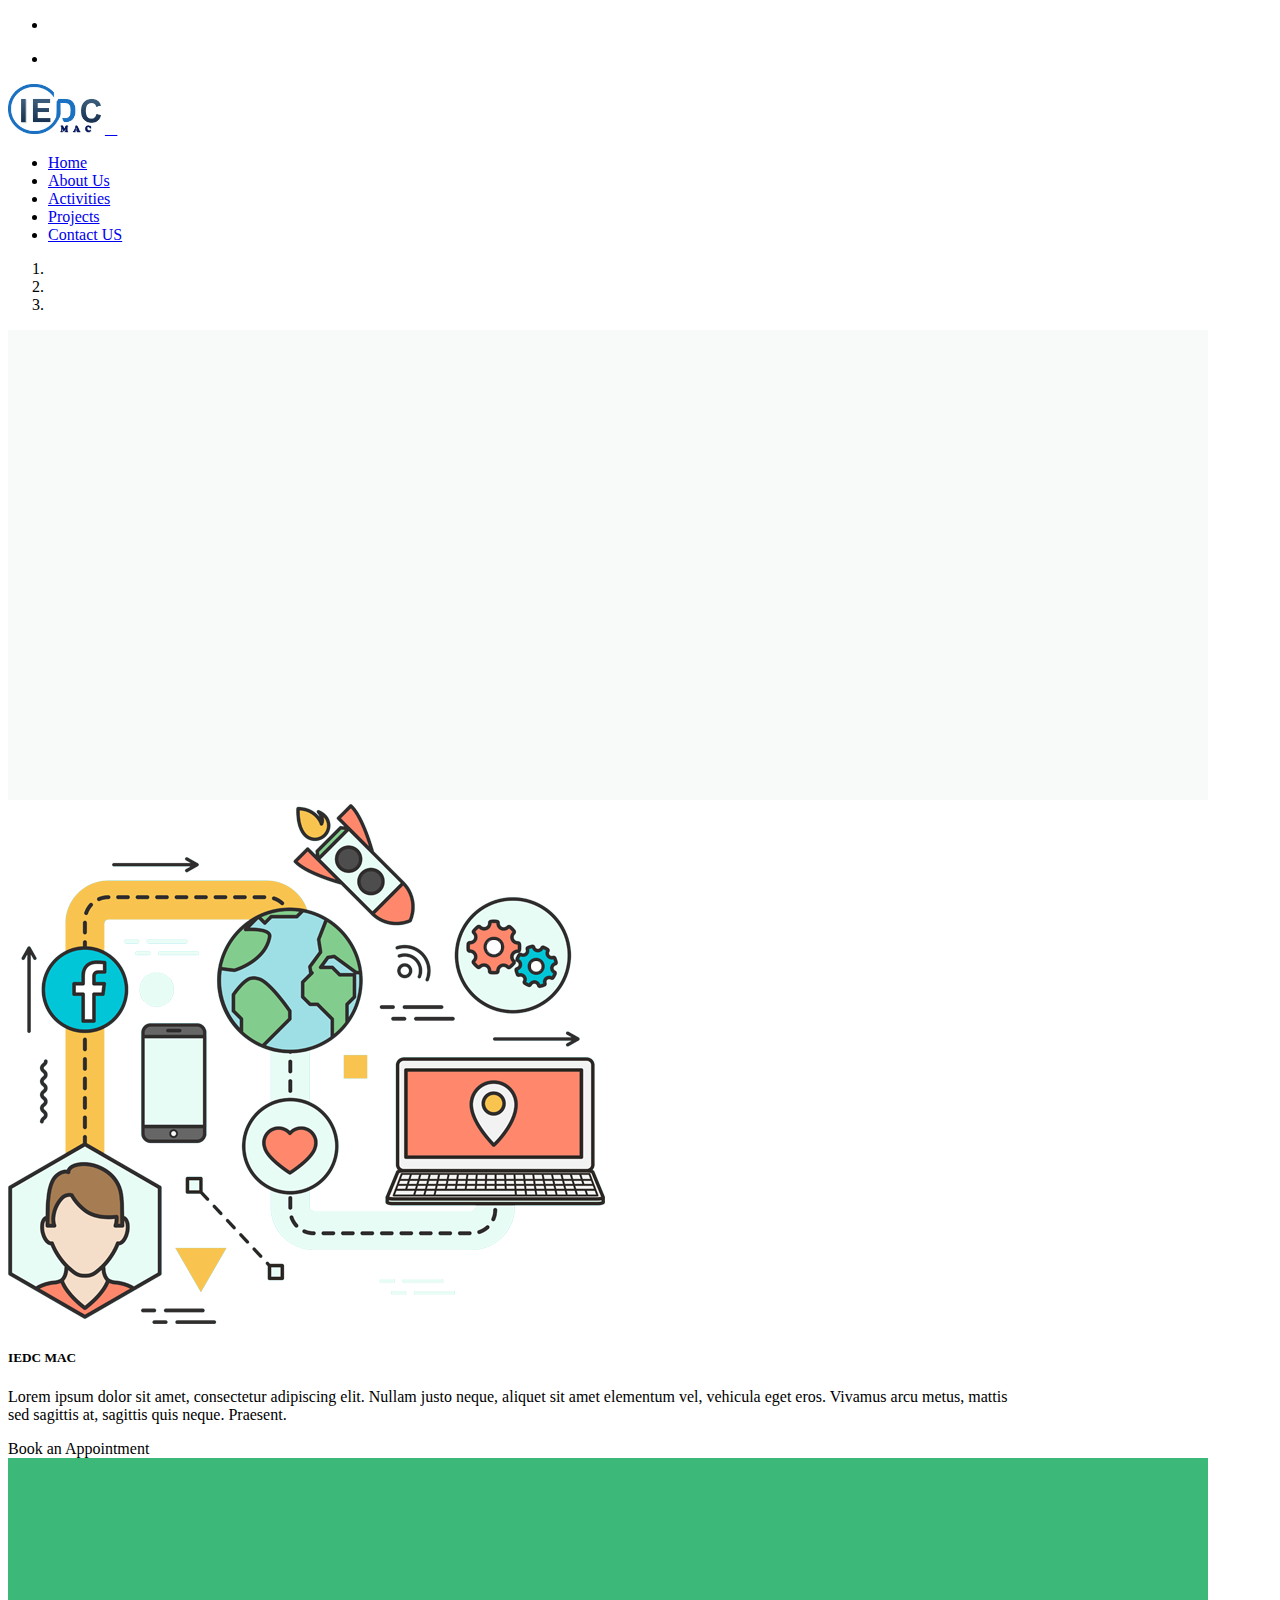
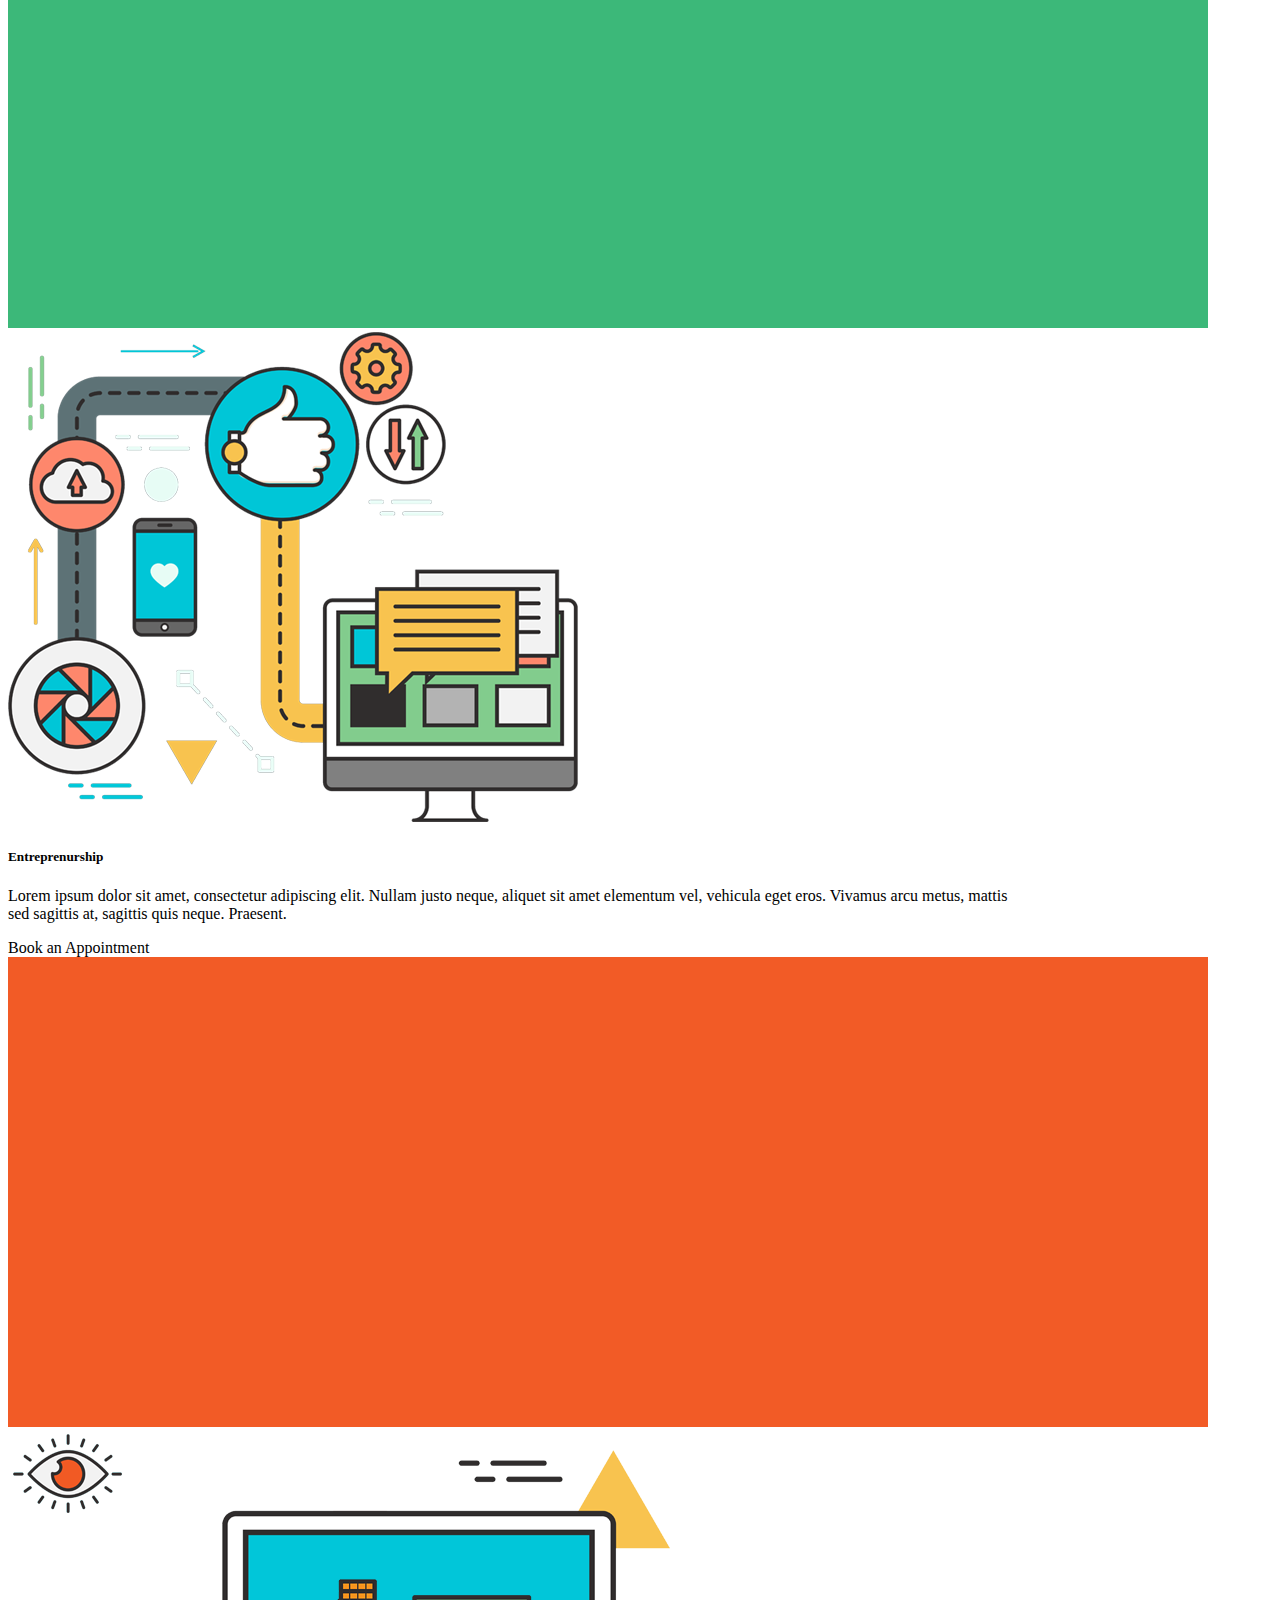
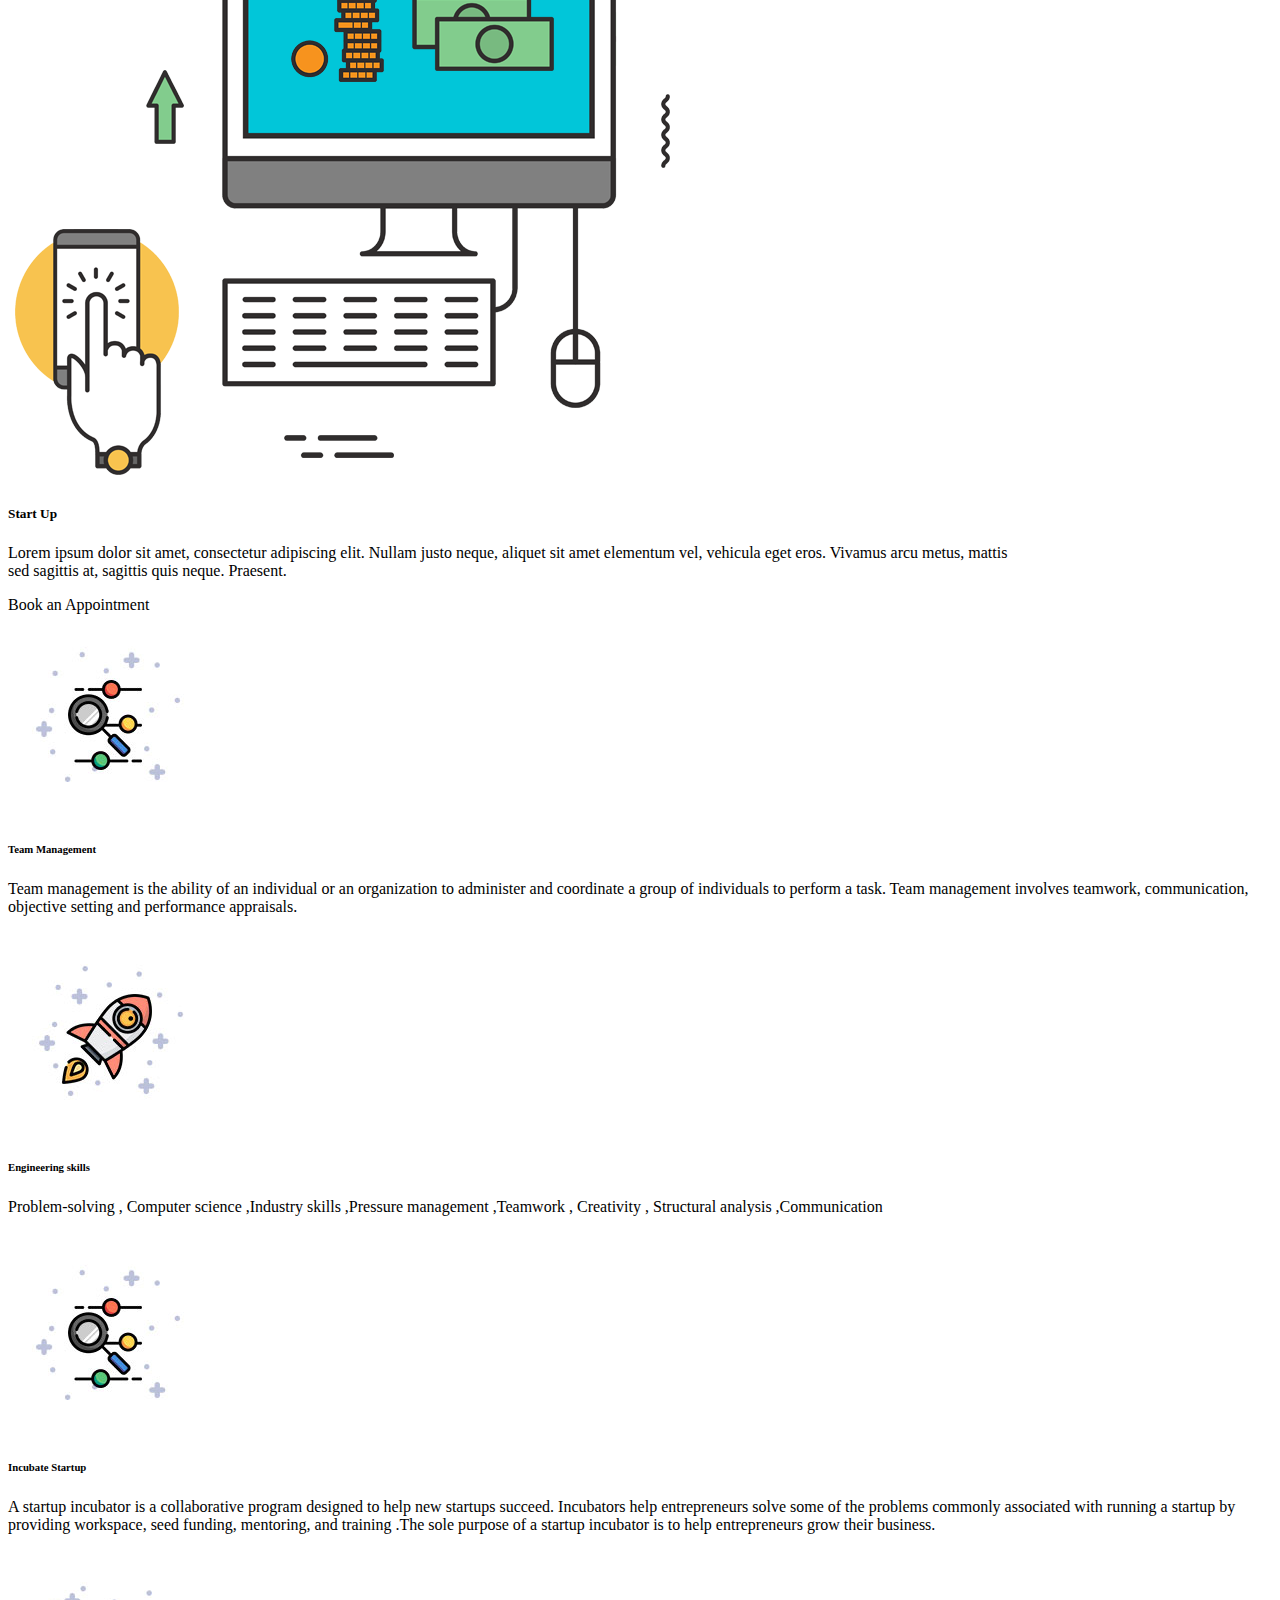
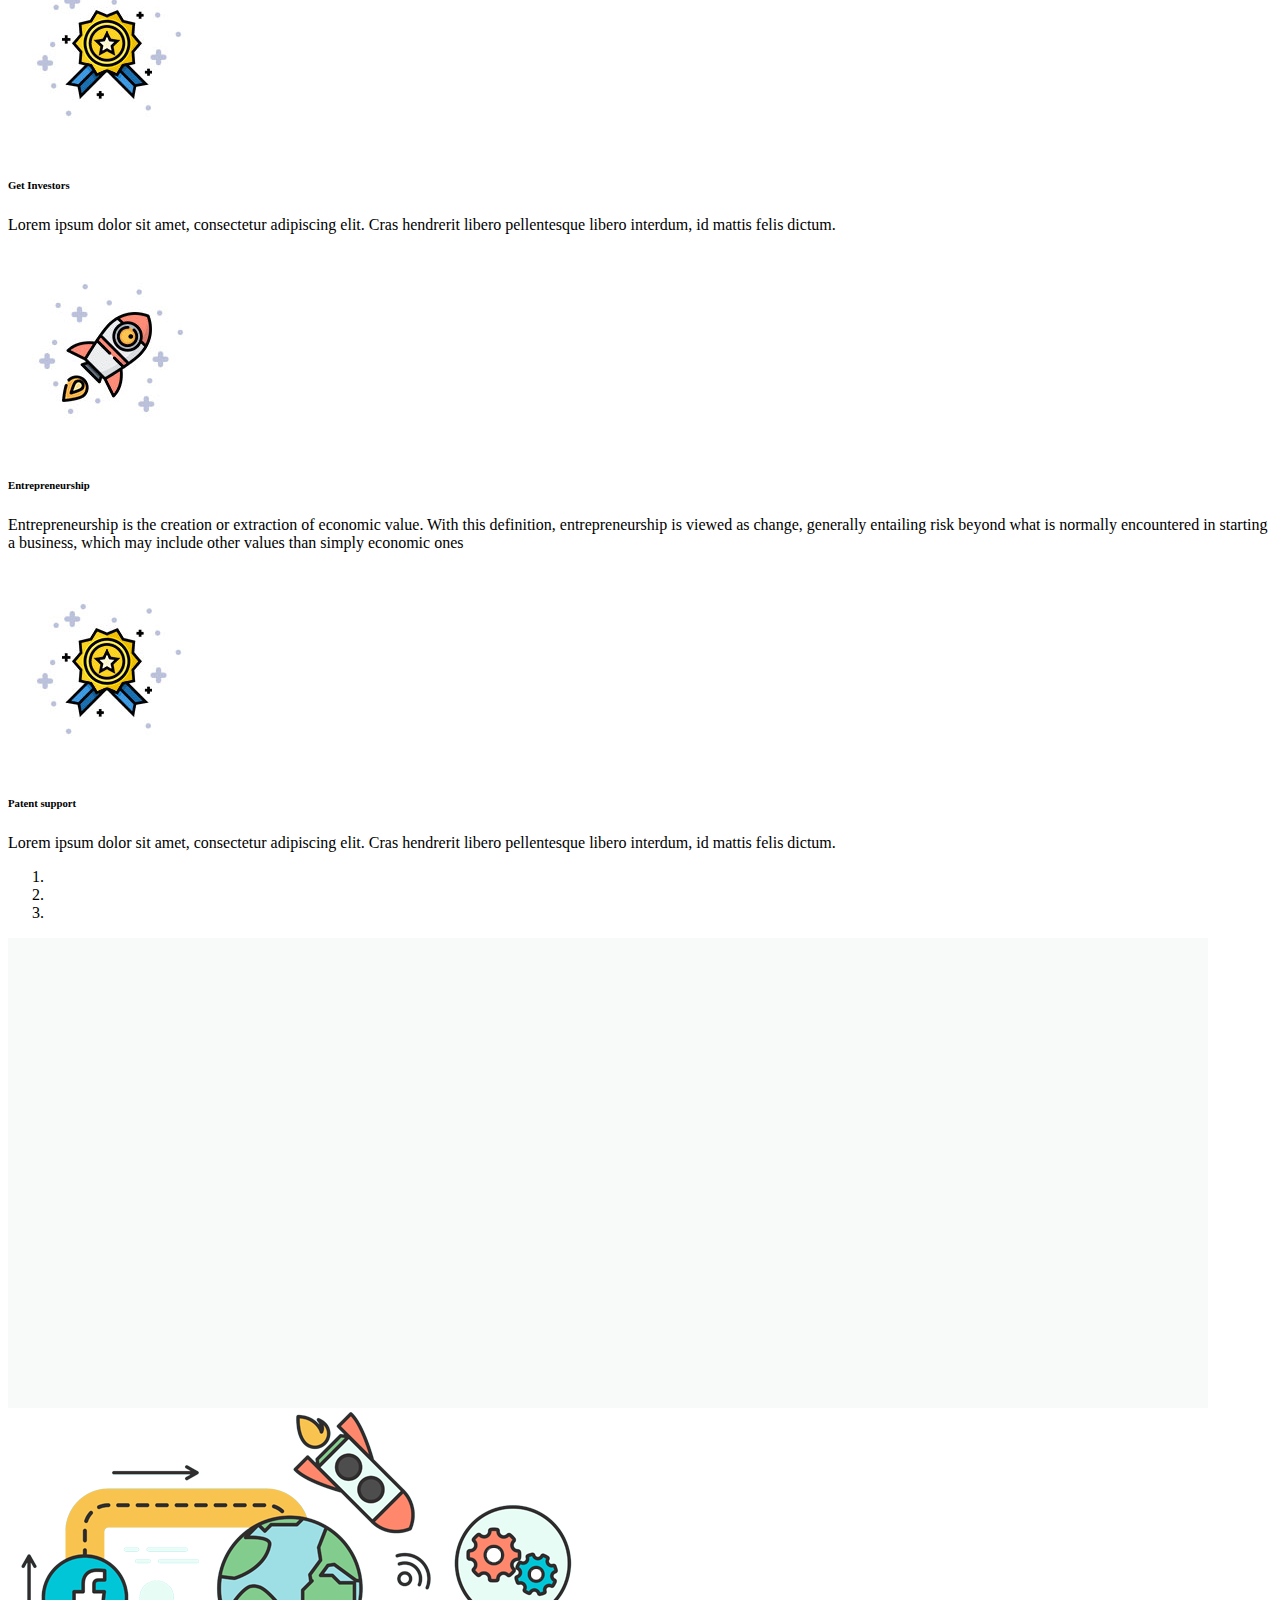
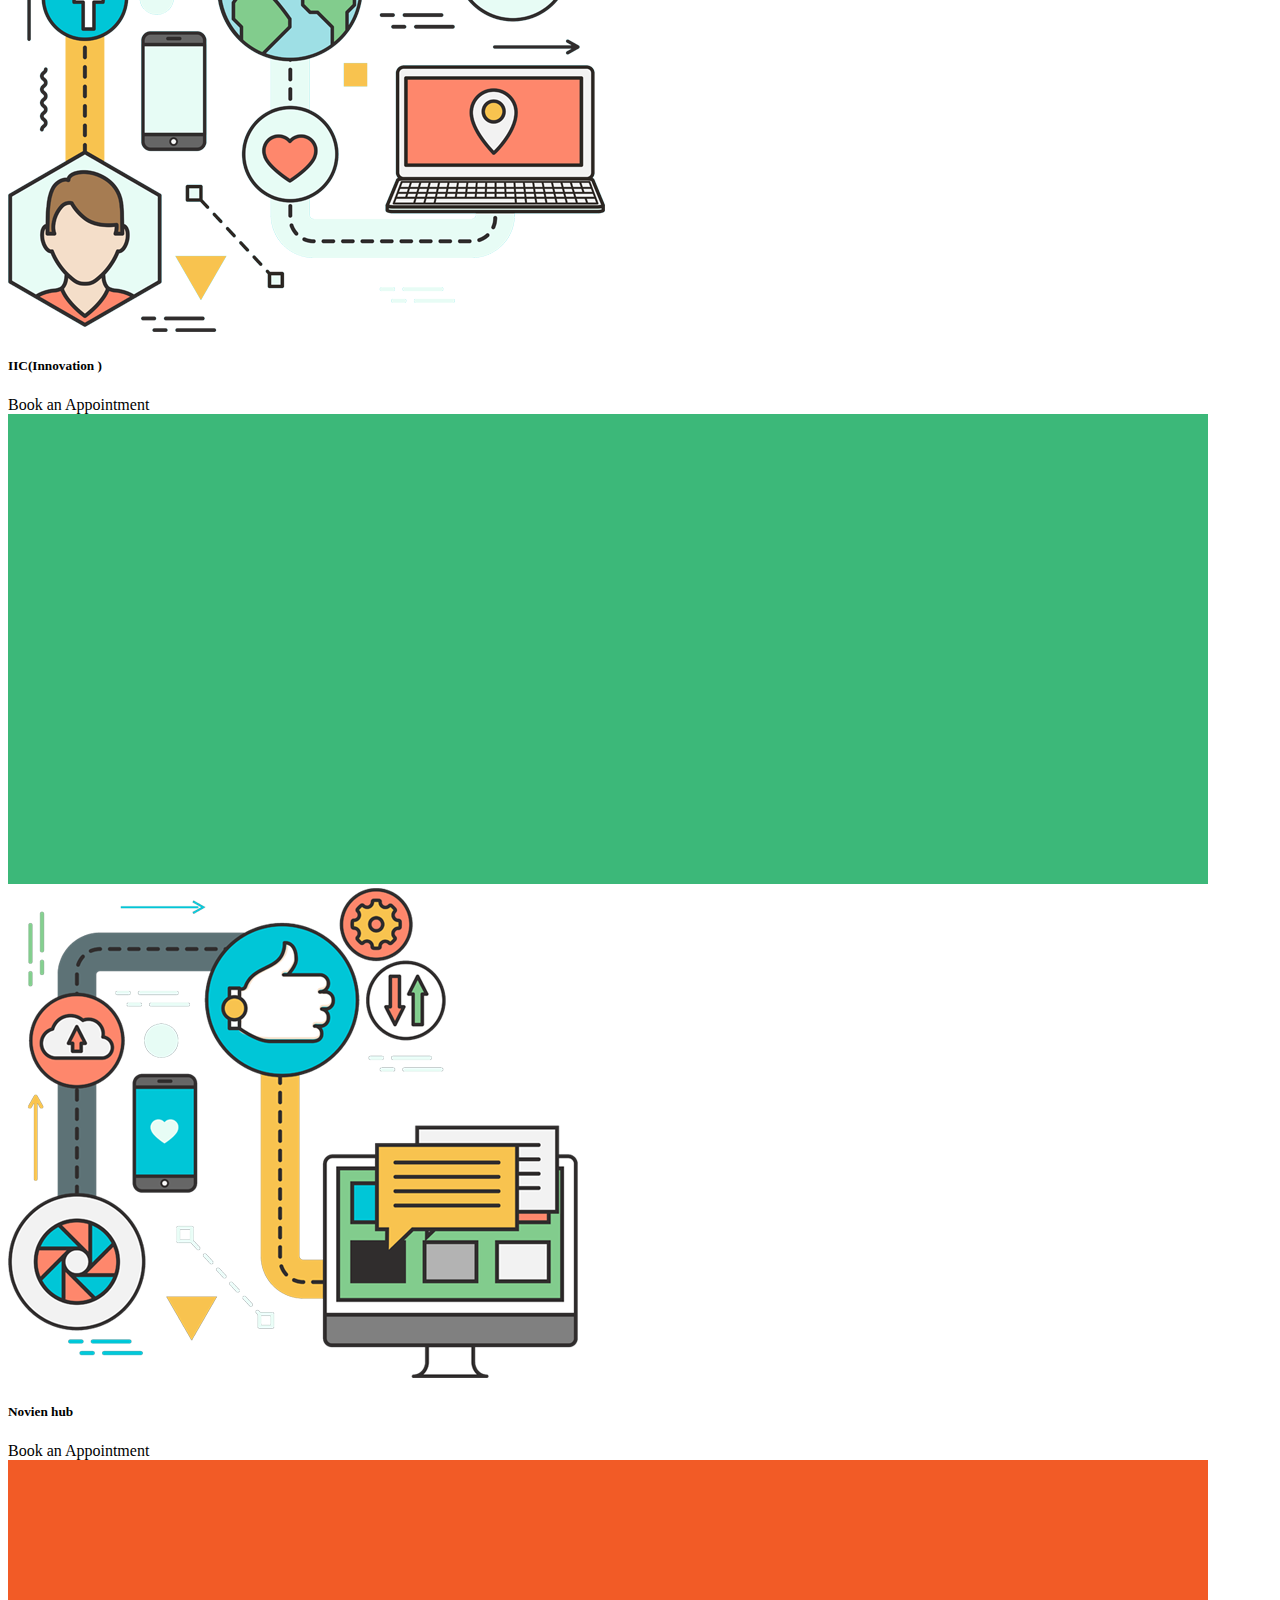
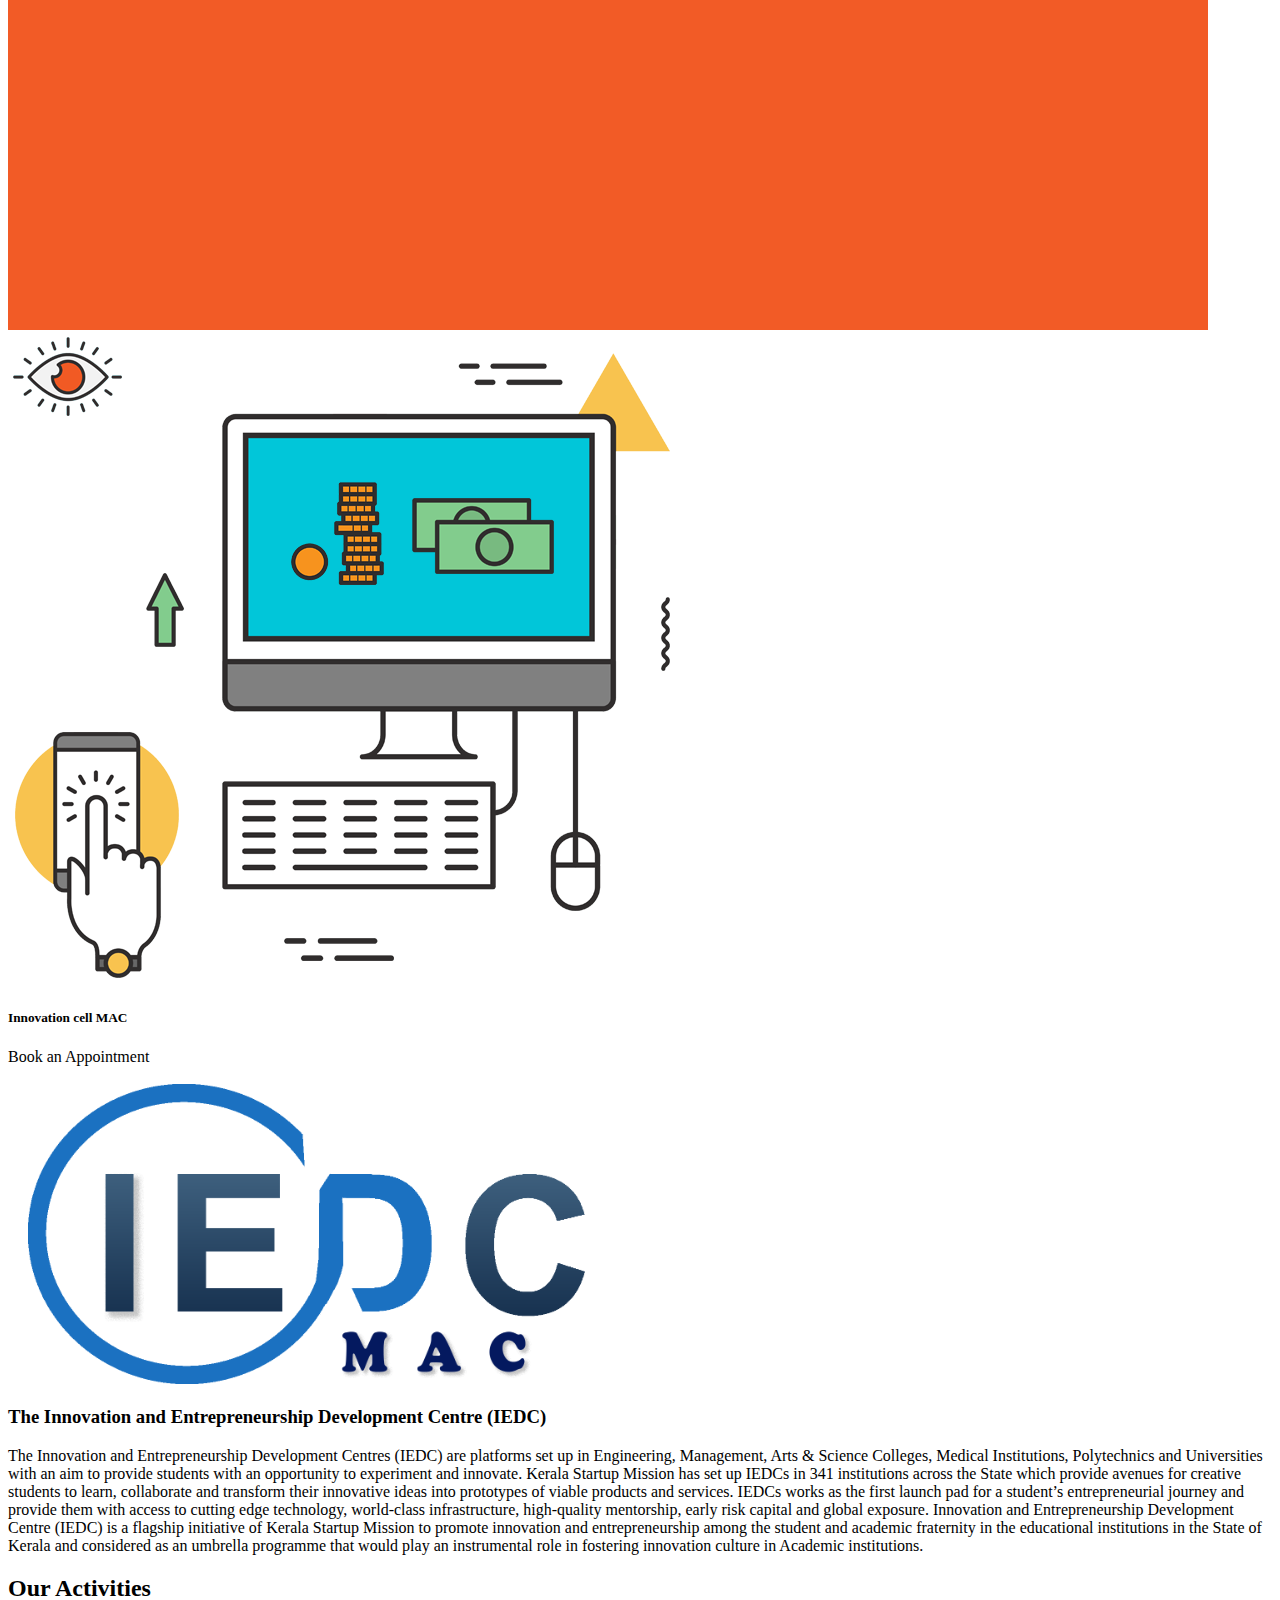
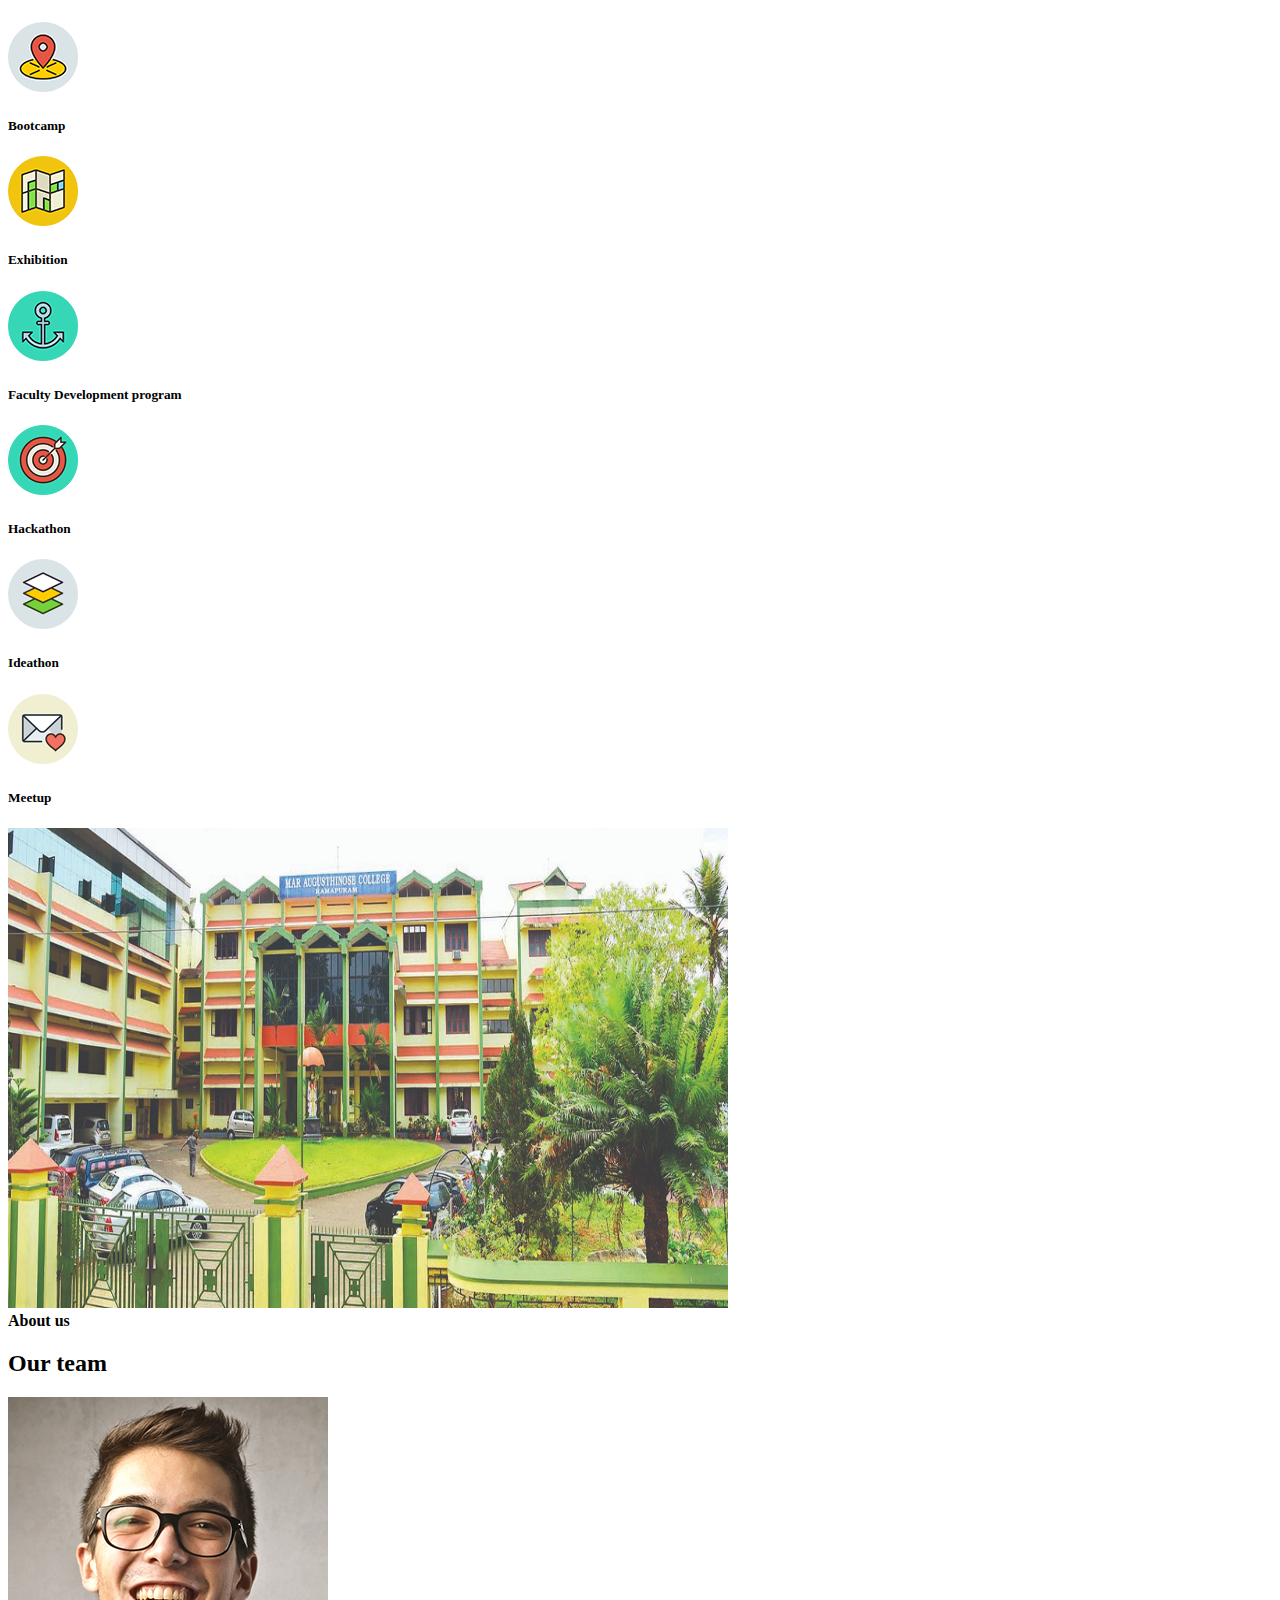
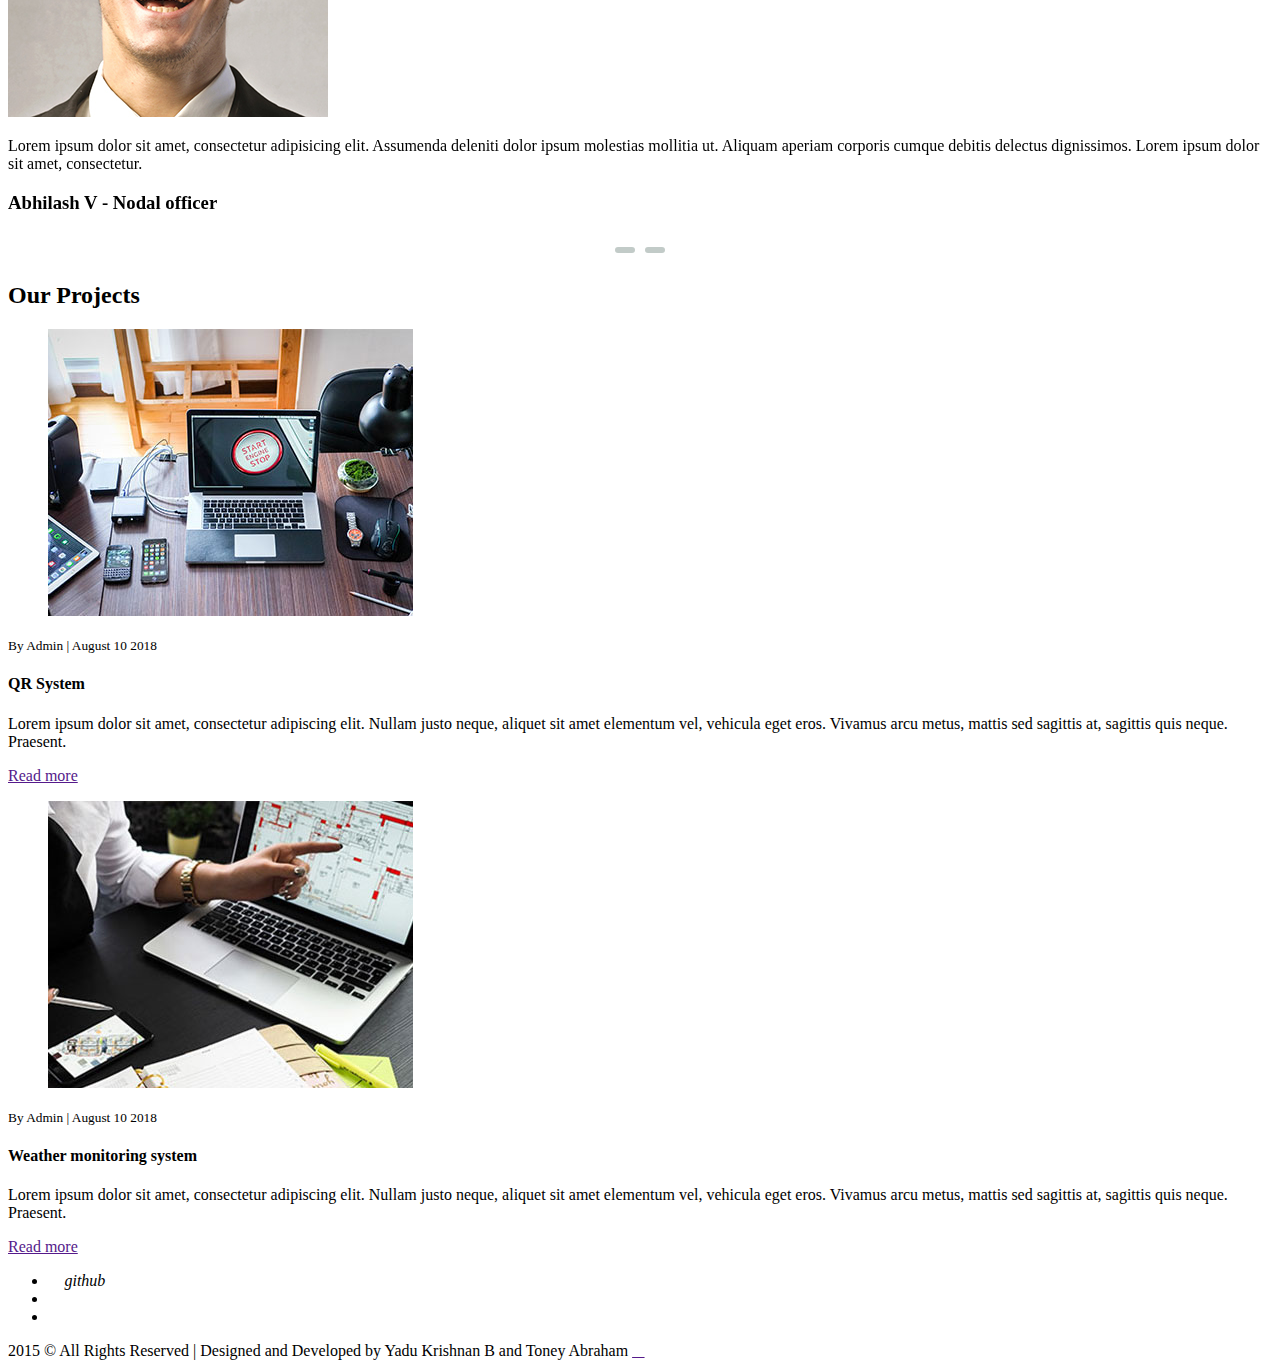
==== index.html @ 118f14f6 "Add files via upload" ====
<!doctype html>
<html lang="en">

<head>
    <meta charset="utf-8">
    <meta name="viewport" content="width=device-width, initial-scale=1, shrink-to-fit=no">
    <title>Home</title>

    <link rel="shortcut icon" href="assets/images/fav.jpg">
    <link rel="stylesheet" href="assets/css/bootstrap.min.css">
    <link rel="stylesheet" href="assets/css/fontawsom-all.min.css">
    <link rel="stylesheet" href="assets/plugins/testimonial/css/owl.carousel.min.css">
    <link rel="stylesheet" href="assets/plugins/testimonial/css/owl.theme.min.css">
    <link rel="stylesheet" href="assets/css/animate.css">
    <link rel="stylesheet" type="text/css" href="assets/css/style.css" />
    <link rel="stylesheet" href="https://cdnjs.cloudflare.com/ajax/libs/font-awesome/4.7.0/css/font-awesome.min.css"> 
</head>

<body>
    <!--################### Header Starts Here #########################--->
    <header>
        <div class="header-top container-fluid">
            <div class="container">
                <div class="row">
                    <div class="col-lg-6  d-none d-lg-block contact-det">
                        <ul>
                            <li><i class="far fa-envelope"></i><a href="mailto:iedc@mac.edu.in" style="color: white;" >iedc@mac.edu.in</a></li>
                        </ul>
                    </div>
                    <div class="col-lg-6 col-md-12 social-link">
                        <ul>
                            <li><i class="fas fa-map-marker-alt"></i><a href="https://goo.gl/maps/jiGkBuytFwpBjBos9" target="_blank " style="color: white;" > Ramapuram, Pala, Kottayam, Kerala </a></li>
                        </ul>
                    </div>
                </div>
            </div>
        </div>
        <div id="menu-jk" class="header-nav container-fluid">
            <div class="container">
               <div class="row">
                     <div class="col-md-4 logo">
                           <img src="assets/images/logo1.png" alt="IEDC MAC" height="50px">
                           <a data-toggle="collapse" data-target="#nav-head" href="#nav-head" ><i class="fas d-block d-md-none small-menu fa-bars"></i></a>
                    </div>
                    <div id="nav-head" class="col-md-8 d-none d-md-block nave">
                        <ul>
                            <li><a href="index.html">Home</a></li>
                            <li><a href="about_us.html">About Us</a></li>
                            <li><a href="activities.html">Activities</a></li>
                            <li><a href="Projects.html">Projects</a></li>
                            <li><a href="contact_us.html">Contact US</a></li>

                        </ul>
                    </div>
               </div>
              
            </div>
        </div>
    </header>
    
    <!--################### Slider Starts Here #########################--->
    
    <div class="slider-detail">

        <div id="carouselExampleIndicators" class="carousel slide" data-ride="carousel">
            <ol class="carousel-indicators">
                <li data-target="#carouselExampleIndicators" data-slide-to="0" class="active"></li>
                <li data-target="#carouselExampleIndicators" data-slide-to="1"></li>
                <li data-target="#carouselExampleIndicators" data-slide-to="2"></li>
            </ol>
            <div class="carousel-inner">
                <div class="carousel-item ">
                      <img class="d-block  w-100" src="assets/images/slider/slider_3.jpg" alt="First slide">
                    <div class="carousel-caption vdg-cur row">
                       <div class="col-md-5 image">
                           <img class="img animated bounceInLeft" src="assets/images/slider/slider2.png" alt="">
                       </div>
                       <div class="col-md-7  contblack">
                           <h5 class="animated bounceInDown">IEDC MAC</h5>
                            <p class="animated bounceInRight">Lorem ipsum dolor sit amet, consectetur adipiscing elit. Nullam justo neque,  
                            aliquet sit amet elementum vel, vehicula eget eros. Vivamus arcu metus, mattis <br>
                             sed sagittis at, sagittis quis neque. Praesent.</p>

                             <div class="row vbh">

                                 <div class="btn btn-info animated bounceInUp"> Book an Appointment </div>
                             </div>
                       </div>
                        
                    </div>
                </div>
                
                <div class="carousel-item active">
                       <img class="d-block w-100" src="assets/images/slider/slider_1.jpg" alt="First slide">
                     <div class="carousel-caption vdg-cur row">
                       <div class="col-md-5">
                            <img class="img animated bounceInLeft" src="assets/images/slider/slider3.png" alt="">
                       </div>
                       <div class="col-md-7 whiteback contblack">
                           <h5 class="animated bounceInDown">Entreprenurship</h5>
                            <p class="animated bounceInRight">Lorem ipsum dolor sit amet, consectetur adipiscing elit. Nullam justo neque, 
                            aliquet sit amet elementum vel, vehicula eget eros. Vivamus arcu metus, mattis <br>
                             sed sagittis at, sagittis quis neque. Praesent.</p>

                             <div class="row vbh">

                                 <div class="btn btn-default animated bounceInUp"> Book an Appointment </div>
                             </div>
                       </div>
                        
                    </div>
                </div>
                
                 <div class="carousel-item ">
                       <img class="d-block w-100" src="assets/images/slider/slider_4.jpg" alt="First slide">
                     <div class="carousel-caption vdg-cur row">
                       <div class="col-md-5">
                            <img class="img animated bounceInLeft" src="assets/images/slider/slider5.png" alt="">
                       </div>
                       <div class="col-md-7 whiteback contblack">
                           <h5 class="animated bounceInDown">Start Up</h5>
                            <p class="animated bounceInRight">Lorem ipsum dolor sit amet, consectetur adipiscing elit. Nullam justo neque,  
                            aliquet sit amet elementum vel, vehicula eget eros. Vivamus arcu metus, mattis <br>
                             sed sagittis at, sagittis quis neque. Praesent.</p>

                             <div class="row vbh">

                                 <div class="btn btn-default animated bounceInUp"> Book an Appointment </div>
                             </div>
                       </div>
                        
                    </div>
                </div>
                
            </div>
            <a class="carousel-control-prev" href="#carouselExampleIndicators" role="button" data-slide="prev">
                <span class="carousel-control-prev-icon" aria-hidden="true"></span>
                <span class="sr-only">Previous</span>
            </a>
            <a class="carousel-control-next" href="#carouselExampleIndicators" role="button" data-slide="next">
                <span class="carousel-control-next-icon" aria-hidden="true"></span>
                <span class="sr-only">Next</span>
            </a>
        </div>


    </div>
    

    
    
    <!--################### Key Features Starts Here ###################--->
    
    <div class="key-features container-fluid">
        <div class="container">
            <div class="row">
                <div class="col-md-3">
                    <div class="key-cover">
                        <img src="assets/images/key/k3.jpg" alt="">
                        <h6>Team Management</h6>
                        <p>Team management is the ability of an individual or an organization to administer and coordinate a group of individuals to perform a task. 
						Team management involves teamwork, communication, objective setting and performance appraisals. </p>
                    </div>
                </div>
                <div class="col-md-3">
                    <div class="key-cover">
                        <img src="assets/images/key/k4.jpg" alt="">
                        <h6>Engineering skills</h6>
                        <p>Problem-solving , Computer science ,Industry skills ,Pressure management ,Teamwork , Creativity , Structural analysis ,Communication</p>
                    </div>
                </div>
                <div class="col-md-3">
                    <div class="key-cover">
                        <img src="assets/images/key/k3.jpg" alt="">
                        <h6>Incubate Startup</h6>
                        <p>A startup incubator is a collaborative program designed to help new startups succeed. 
						Incubators help entrepreneurs solve some of the problems commonly associated with running a startup by providing workspace,
						seed funding, mentoring, and training .The sole purpose of a startup incubator is to help entrepreneurs grow their business. </p>
                    </div>
                </div>
                <div class="col-md-3">
                    <div class="key-cover">
                        <img src="assets/images/key/k1.jpg" alt="">
                        <h6>Get Investors</h6>
                        <p>Lorem ipsum dolor sit amet, consectetur adipiscing elit. Cras hendrerit libero pellentesque libero interdum, id mattis felis dictum. </p>
                    </div>
                </div>
                <div class="col-md-3">
                    <div class="key-cover">
                        <img src="assets/images/key/k4.jpg" alt="">
                        <h6>Entrepreneurship</h6>
                        <p>Entrepreneurship is the creation or extraction of economic value. 
						With this definition, entrepreneurship is viewed as change,
						generally entailing risk beyond what is normally encountered in starting a business,
						which may include other values than simply economic ones </p>
                    </div>
                </div>
                <div class="col-md-3">
                    <div class="key-cover">
                        <img src="assets/images/key/k1.jpg" alt="">
                        <h6>Patent support</h6>
                        <p>Lorem ipsum dolor sit amet, consectetur adipiscing elit. Cras hendrerit libero pellentesque libero interdum, id mattis felis dictum. </p>
                    </div>
                </div>
            </div>
        </div>
    </div>


        <!--################### Slider Starts Here #########################--->
        <div class="slider-detail">

            <div id="carouselExampleIndicators" class="carousel slide" data-ride="carousel">
                <ol class="carousel-indicators">
                    <li data-target="#carouselExampleIndicators" data-slide-to="0" class="active"></li>
                    <li data-target="#carouselExampleIndicators" data-slide-to="1"></li>
                    <li data-target="#carouselExampleIndicators" data-slide-to="2"></li>
                </ol>
                <div class="carousel-inner">
                    <div class="carousel-item ">
                          <img class="d-block  w-100" src="assets/images/slider/slider_3.jpg" alt="First slide">
                        <div class="carousel-caption vdg-cur row">
                           <div class="col-md-5 image">
                               <img class="img animated bounceInLeft" src="assets/images/slider/slider2.png" alt="">
                           </div>
                           <div class="col-md-7  contblack">
                               <h5 class="animated bounceInDown">IIC(Innovation )</h5>
                                 <div class="row vbh">
    
                                     <div class="btn btn-info animated bounceInUp"> Book an Appointment </div>
                                 </div>
                           </div>
                            
                        </div>
                    </div>
                    
                    <div class="carousel-item active">
                           <img class="d-block w-100" src="assets/images/slider/slider_1.jpg" alt="First slide">
                         <div class="carousel-caption vdg-cur row">
                           <div class="col-md-5">
                                <img class="img animated bounceInLeft" src="assets/images/slider/slider3.png" alt="">
                           </div>
                           <div class="col-md-7 whiteback contblack">
                               <h5 class="animated bounceInDown">Novien hub</h5>
                                 <div class="row vbh">
								 
    
                                     <div class="btn btn-default animated bounceInUp"> Book an Appointment </div>
                                 </div>
                           </div>
                            
                        </div>
                    </div>
                    
                     <div class="carousel-item ">
                           <img class="d-block w-100" src="assets/images/slider/slider_4.jpg" alt="First slide">
                         <div class="carousel-caption vdg-cur row">
                           <div class="col-md-5">
                                <img class="img animated bounceInLeft" src="assets/images/slider/slider5.png" alt="">
                           </div>
                           <div class="col-md-7 whiteback contblack">
                               <h5 class="animated bounceInDown">Innovation cell MAC</h5>
                                 <div class="row vbh">
    
                                     <div class="btn btn-default animated bounceInUp"> Book an Appointment </div>
                                 </div>
                           </div>
                            
                        </div>
                    </div>
                    
                </div>
                <a class="carousel-control-prev" href="#carouselExampleIndicators" role="button" data-slide="prev">
                    <span class="carousel-control-prev-icon" aria-hidden="true"></span>
                    <span class="sr-only">Previous</span>
                </a>
                <a class="carousel-control-next" href="#carouselExampleIndicators" role="button" data-slide="next">
                    <span class="carousel-control-next-icon" aria-hidden="true"></span>
                    <span class="sr-only">Next</span>
                </a>
            </div>
    
    
        </div>
    
            <!--################### Marketing Statergy Starts Here #############--->
<br>
                <div class="row">
                    <div class="col-md-6">
                        <div class="image">
                            <img src="assets/images/logo1.png" alt="" height="300" style="padding-left: 20px;">
                        </div>
                    </div>
                    <div class="col-md-6">
                        <div class="detail">
                            <h3>The Innovation and Entrepreneurship Development Centre (IEDC)</h3>
                            <p>The Innovation and Entrepreneurship Development Centres (IEDC) are platforms set up in Engineering, Management, Arts & Science Colleges, Medical Institutions, Polytechnics and Universities with an aim to provide students with an opportunity to experiment and innovate. Kerala Startup Mission has set up IEDCs in 341 institutions across the State which provide avenues for creative students to learn, collaborate and transform their innovative ideas into prototypes of viable products and services. IEDCs works as the first launch pad for a student’s entrepreneurial journey and provide them with access to cutting edge technology, world-class infrastructure, high-quality mentorship, early risk capital and global exposure.
                               Innovation and Entrepreneurship Development Centre (IEDC) is a flagship initiative of Kerala Startup Mission to promote innovation and entrepreneurship among the student and academic fraternity in the educational institutions in the State of Kerala and considered as an umbrella programme that would play an instrumental role in fostering innovation culture in Academic institutions.</p>
                            </o1>
                        </div>
                    </div>
                </div>

    
    <!--################### Services Starts Here ####################--->
    <div class="our-services container-fluid">
        <div class="container">
            <div class="row session-title">
                <h2>Our Activities</h2>
            </div>
            <div class="row ser-row">
                <div class="col-md-4 serv-det">
                    <img src="assets/images/services/s1.png" alt="">
                    <h5>Bootcamp</h5>
                </div>
                <div class="col-md-4 serv-det">
                     <img src="assets/images/services/s2.png" alt="">
                    <h5>Exhibition</h5>
                </div>
                <div class="col-md-4 serv-det">
                     <img src="assets/images/services/s3.png" alt="">
                    <h5>Faculty Development program</h5>
                </div>
                <div class="col-md-4 serv-det">
                     <img src="assets/images/services/s4.png" alt="">
                    <h5>Hackathon</h5>
                </div>
                <div class="col-md-4 serv-det">
                     <img src="assets/images/services/s5.png" alt="">
                    <h5>Ideathon</h5>
                </div>
                <div class="col-md-4 serv-det">
                     <img src="assets/images/services/s6.png" alt="">
                    <h5>Meetup</h5>
                </div>
            </div>
        </div>
    </div>
    
    <!--################### About Us Here #######################--->  
     <section id="about_us" class="row no-margin home-about">
            <div class="col-sm-6 no-padding about-img">
                <img src="assets/images/maraug.jpg" alt="About Home">
            </div>
            <div class="col-sm-6 no-padding adout-det">
                <div class="layy">
                    <b>About us</b>
                </div>
            </div>
        </section>  
    
    <!--################### Testimonial Starts Here #######################--->
    
      <section class="testimonial-container">
        <div class="container">
           <div class="inner-title row">
                <h2>Our team</h2>
            </div>
            <div class="row">
                <div class="col-md-offset-2 float-auto col-md-10">
                    <div id="testimonial-slider" class="owl-carousel">
                        <div class="testimonial">
                            <div class="pic">
                                <img src="assets/images/testimonial/member-01.jpg" alt="">
                            </div>
                            <p class="description">
                                Lorem ipsum dolor sit amet, consectetur adipisicing elit. Assumenda deleniti dolor ipsum molestias mollitia ut. Aliquam aperiam corporis cumque debitis delectus dignissimos. Lorem ipsum dolor sit amet, consectetur.
                            </p>
                            <h3 class="title">Abhilash V
                                <span class="post"> -  Nodal officer</span>
                            </h3>
                        </div>

                        <div class="testimonial">
                            <div class="pic">
                                <img src="assets/images/testimonial/member-02.jpg" alt="">
                            </div>
                            <p class="description">
                                Lorem ipsum dolor sit amet, consectetur adipisicing elit. Assumenda deleniti dolor ipsum molestias mollitia ut. Aliquam aperiam corporis cumque debitis delectus dignissimos. Lorem ipsum dolor sit amet, consectetur.
                            </p>
                            <h3 class="title">Lijin Joy
                                <span class="post"> - Assistant officer</span>
                            </h3>
                        </div>
                        <div class="testimonial">
                            <div class="pic">
                                <img src="assets/images/testimonial/member-02.jpg" alt="">
                            </div>
                            <p class="description">
                                Lorem ipsum dolor sit amet, consectetur adipisicing elit. Assumenda deleniti dolor ipsum molestias mollitia ut. Aliquam aperiam corporis cumque debitis delectus dignissimos. Lorem ipsum dolor sit amet, consectetur.
                            </p>
                            <h3 class="title">Christo Joseph
                                <span class="post"> - Chief executive officer</span>
                            </h3>
                        </div>
                        <div class="testimonial">
                            <div class="pic">
                                <img src="assets/images/testimonial/member-02.jpg" alt="">
                            </div>
                            <p class="description">
                                Lorem ipsum dolor sit amet, consectetur adipisicing elit. Assumenda deleniti dolor ipsum molestias mollitia ut. Aliquam aperiam corporis cumque debitis delectus dignissimos. Lorem ipsum dolor sit amet, consectetur.
                            </p>
                            <h3 class="title">Toney Abraham
                                <span class="post"> - Chief operating officer</span>
                            </h3>
                        </div>
                        <div class="testimonial">
                            <div class="pic">
                                <img src="assets/images/testimonial/member-02.jpg" alt="">
                            </div>
                            <p class="description">
                                Lorem ipsum dolor sit amet, consectetur adipisicing elit. Assumenda deleniti dolor ipsum molestias mollitia ut. Aliquam aperiam corporis cumque debitis delectus dignissimos. Lorem ipsum dolor sit amet, consectetur.
                            </p>
                            <h3 class="title">Jobin Baby
                                <span class="post"> - Chief financial officer</span>
                            </h3>
                        </div>
                        <div class="testimonial">
                            <div class="pic">
                                <img src="assets/images/testimonial/member-02.jpg" alt="">
                            </div>
                            <p class="description">
                                Lorem ipsum dolor sit amet, consectetur adipisicing elit. Assumenda deleniti dolor ipsum molestias mollitia ut. Aliquam aperiam corporis cumque debitis delectus dignissimos. Lorem ipsum dolor sit amet, consectetur.
                            </p>
                            <h3 class="title">Jisna Johny
                                <span class="post"> - Chief marketing officer</span>
                            </h3>
                        </div>
                        <div class="testimonial">
                            <div class="pic">
                                <img src="assets/images/testimonial/member-02.jpg" alt="">
                            </div>
                            <p class="description">
                                Lorem ipsum dolor sit amet, consectetur adipisicing elit. Assumenda deleniti dolor ipsum molestias mollitia ut. Aliquam aperiam corporis cumque debitis delectus dignissimos. Lorem ipsum dolor sit amet, consectetur.
                            </p>
                            <h3 class="title">Dennis Joy
                                <span class="post"> - Commuity Lead</span>
                            </h3>
                        </div>
                        <div class="testimonial">
                            <div class="pic">
                                <img src="assets/images/testimonial/member-02.jpg" alt="">
                            </div>
                            <p class="description">
                                Lorem ipsum dolor sit amet, consectetur adipisicing elit. Assumenda deleniti dolor ipsum molestias mollitia ut. Aliquam aperiam corporis cumque debitis delectus dignissimos. Lorem ipsum dolor sit amet, consectetur.
                            </p>
                            <h3 class="title">Irin Bino
                                <span class="post"> - Chief technical officer</span>
                            </h3>
                        </div>
                    </div>
                </div>
            </div>
        </div>
    </section>

    
     <!--################### Blog Starts Here #######################--->
     
     <section class="our-blog">
         	<div class="container">
         		<div class="row session-title">
        			<h2> Our Projects </h2>
        		</div>
        		<div class="blog-row row">
        			<div class="col-lg-4 col-md-6">
        				<div class="single-blog">
        					<figure>
        						<img src="assets/images/blog/blog_01.jpg" alt="">
        					</figure>
        					<div class="blog-detail">
        						<small>By Admin | August 10 2018</small>
								<h4>QR System</h4>
								<p> Lorem ipsum dolor sit amet, consectetur adipiscing elit. Nullam justo neque, aliquet sit amet elementum vel, vehicula eget eros. Vivamus arcu metus, mattis sed sagittis at, sagittis quis neque. Praesent.</p>
								<div class="link">
									<a href="">Read more </a><i class="fas fa-long-arrow-alt-right"></i>
								</div>
        					</div>
        					
        					
        				</div>
        			</div>
        			<div class="col-lg-4 col-md-6">
        				<div class="single-blog">
        					<figure>
        						<img src="assets/images/blog/blog_02.jpg" alt="">
        					</figure>
        					<div class="blog-detail">
        						<small>By Admin | August 10 2018</small>
								<h4>Weather monitoring system</h4>
								<p> Lorem ipsum dolor sit amet, consectetur adipiscing elit. Nullam justo neque, aliquet sit amet elementum vel, vehicula eget eros. Vivamus arcu metus, mattis sed sagittis at, sagittis quis neque. Praesent.</p>
								<div class="link">
									<a href="">Read more </a><i class="fas fa-long-arrow-alt-right"></i>
								</div>
        					</div>
        					
        					
        				</div>
        			</div>
        		</div>
         	</div>
         </section>
    
    
    <!--################### Footer Starts Here #########################--->
    
    <footer>
        <div class="inner">
            <div class="container">
                <div class="row">
                     <div class="col-md-3 foot-news">
                        <ul>
                            <li><i class="fab fa-github-square"> github</i></li>
                            <li><i class="fab fa-instagram-square"></i></li>
                            <li><a href="mailto:iedc@mac.edu.in"><i class="fa fa-envelope-square" style="color: white;"> email</i></a></li>
                        </ul>
                    </div>
                </div>
            </div>
        </div>
    </footer>
    <div class="copy">
            <div class="container">
                        2015 &copy; All Rights Reserved | Designed and Developed by Yadu Krishnan B and Toney Abraham
                
                <span>
                <a href=""><i class="fab fa-github"></i></a>
                <a href=""><i class="fab fa-google-plus-g"></i></a>
        </span>
            </div>

        </div>
</body>
<script src="assets/js/jquery-3.2.1.min.js"></script>
<script src="assets/js/popper.min.js"></script>
<script src="assets/js/bootstrap.min.js"></script>
<script src="assets/plugins/scroll-fixed/jquery-scrolltofixed-min.js"></script>
<script src="assets/plugins/testimonial/js/owl.carousel.min.js"></script>
<script src="assets/js/script.js"></script>


</html>
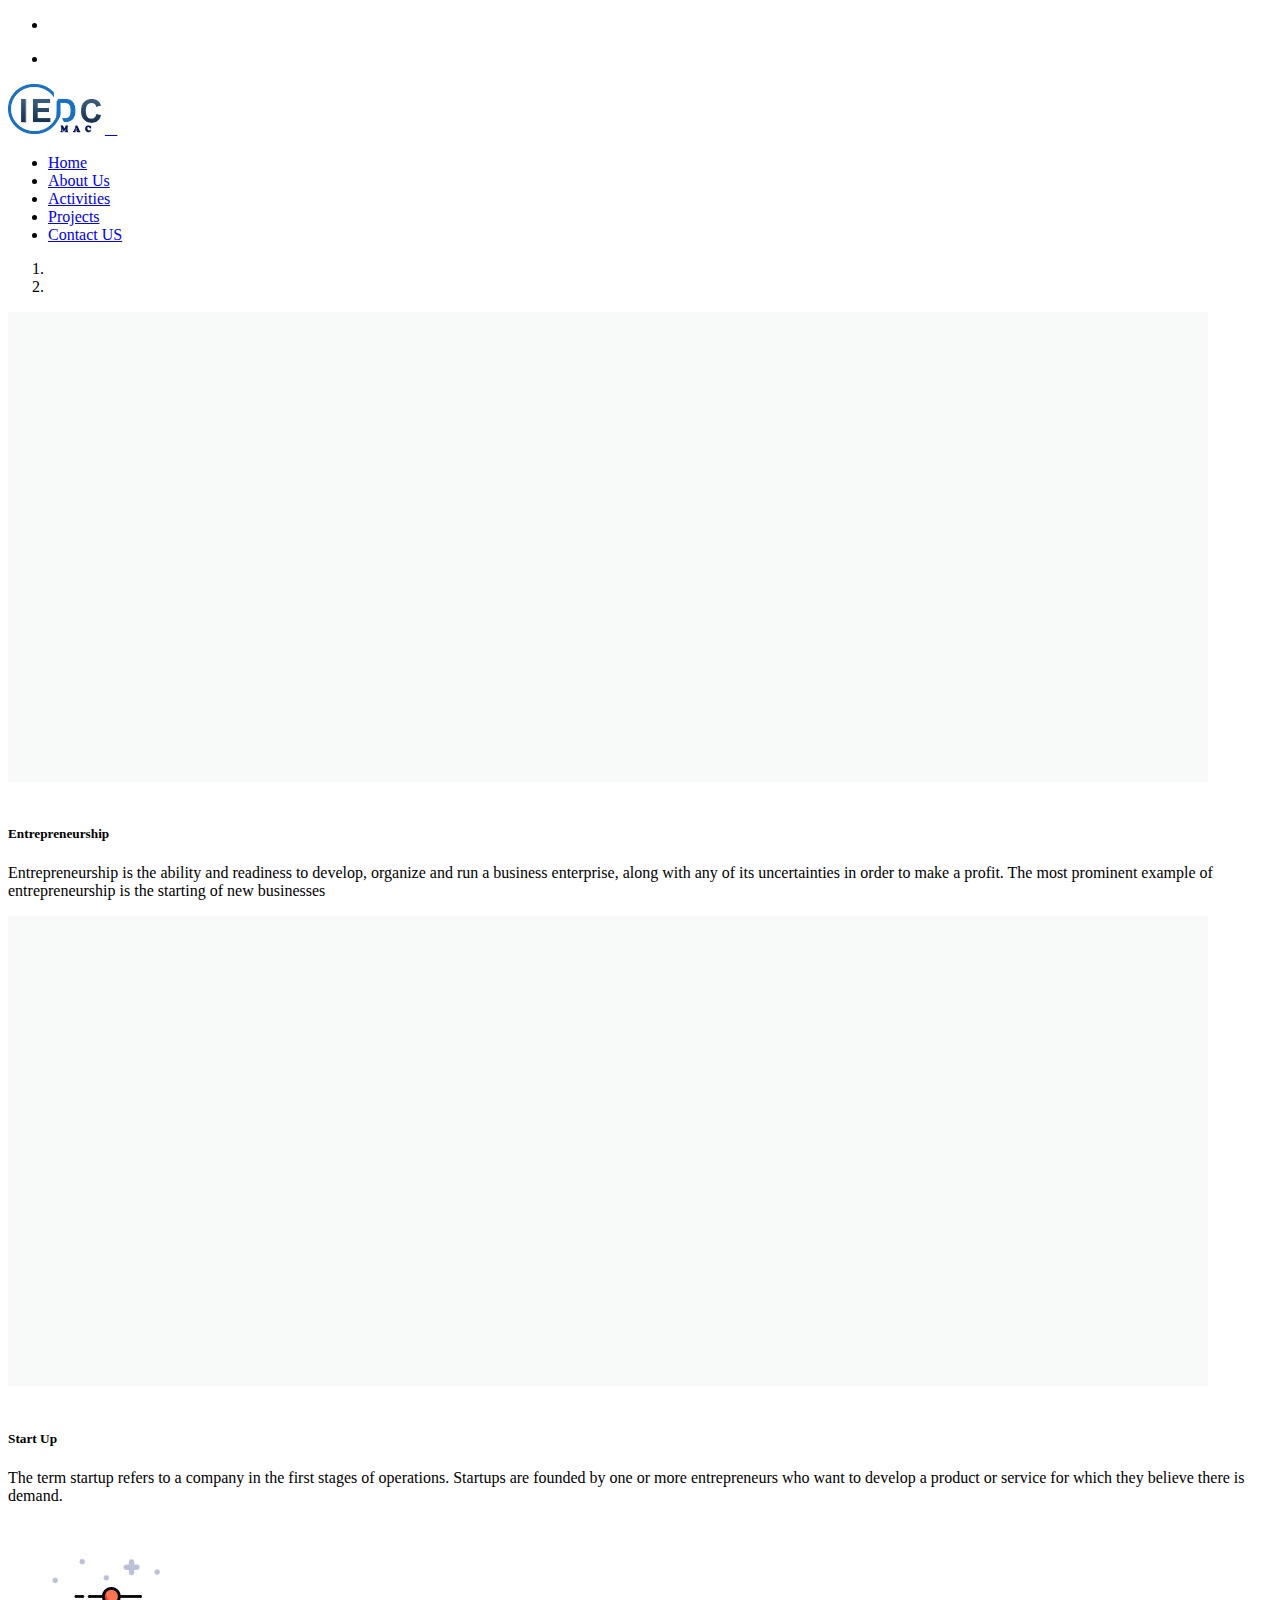
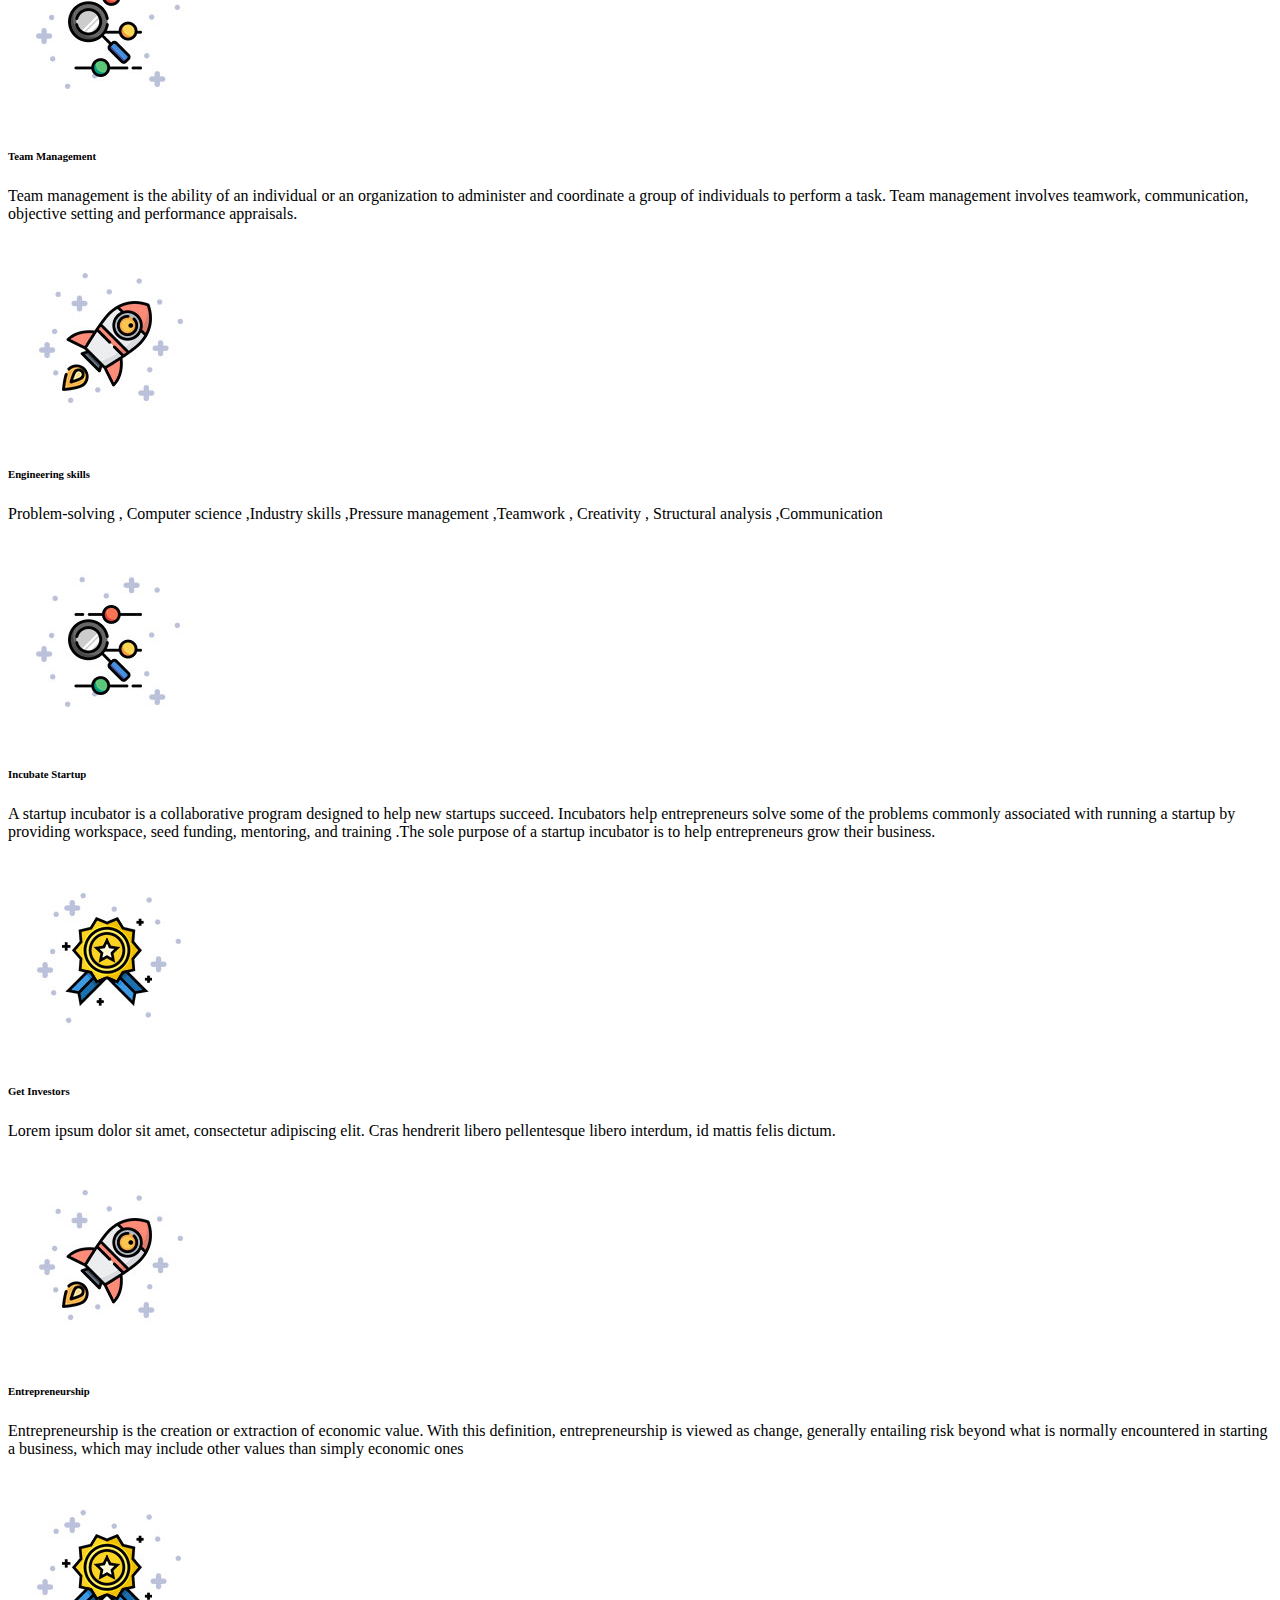
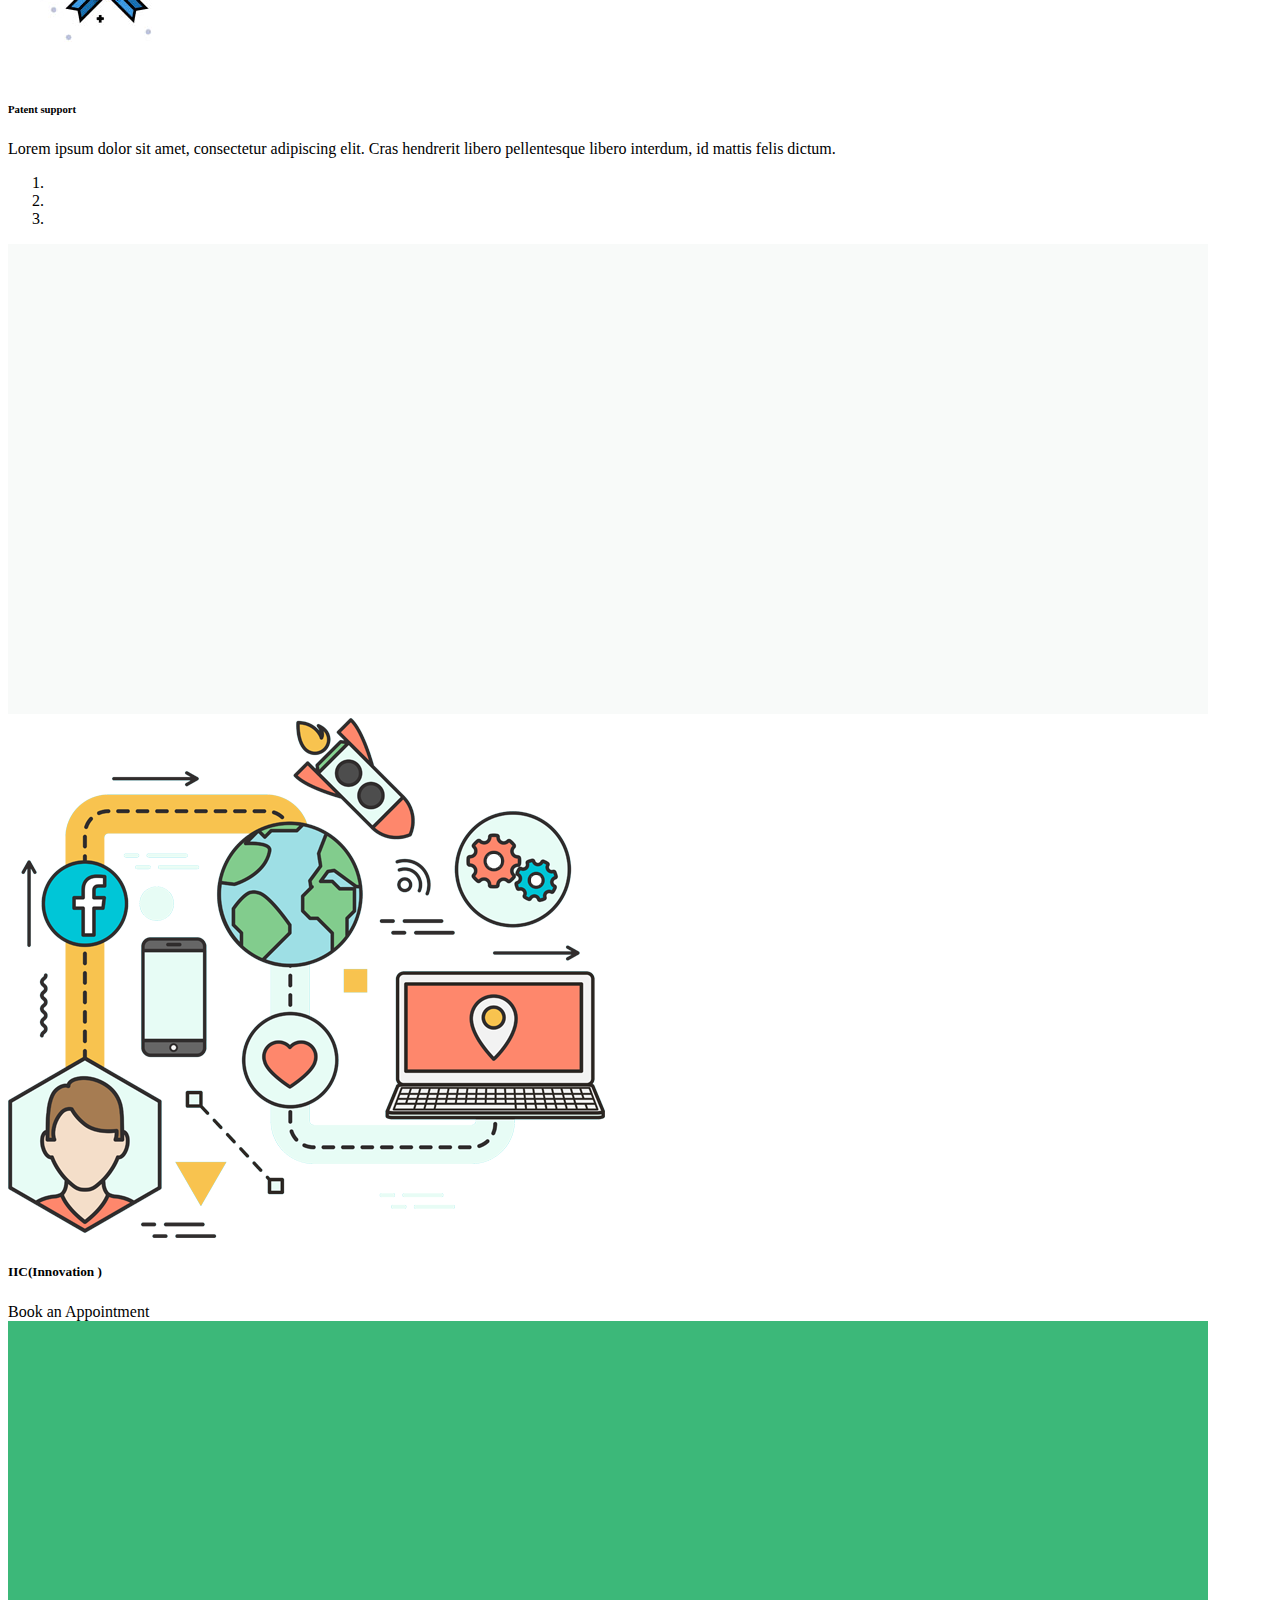
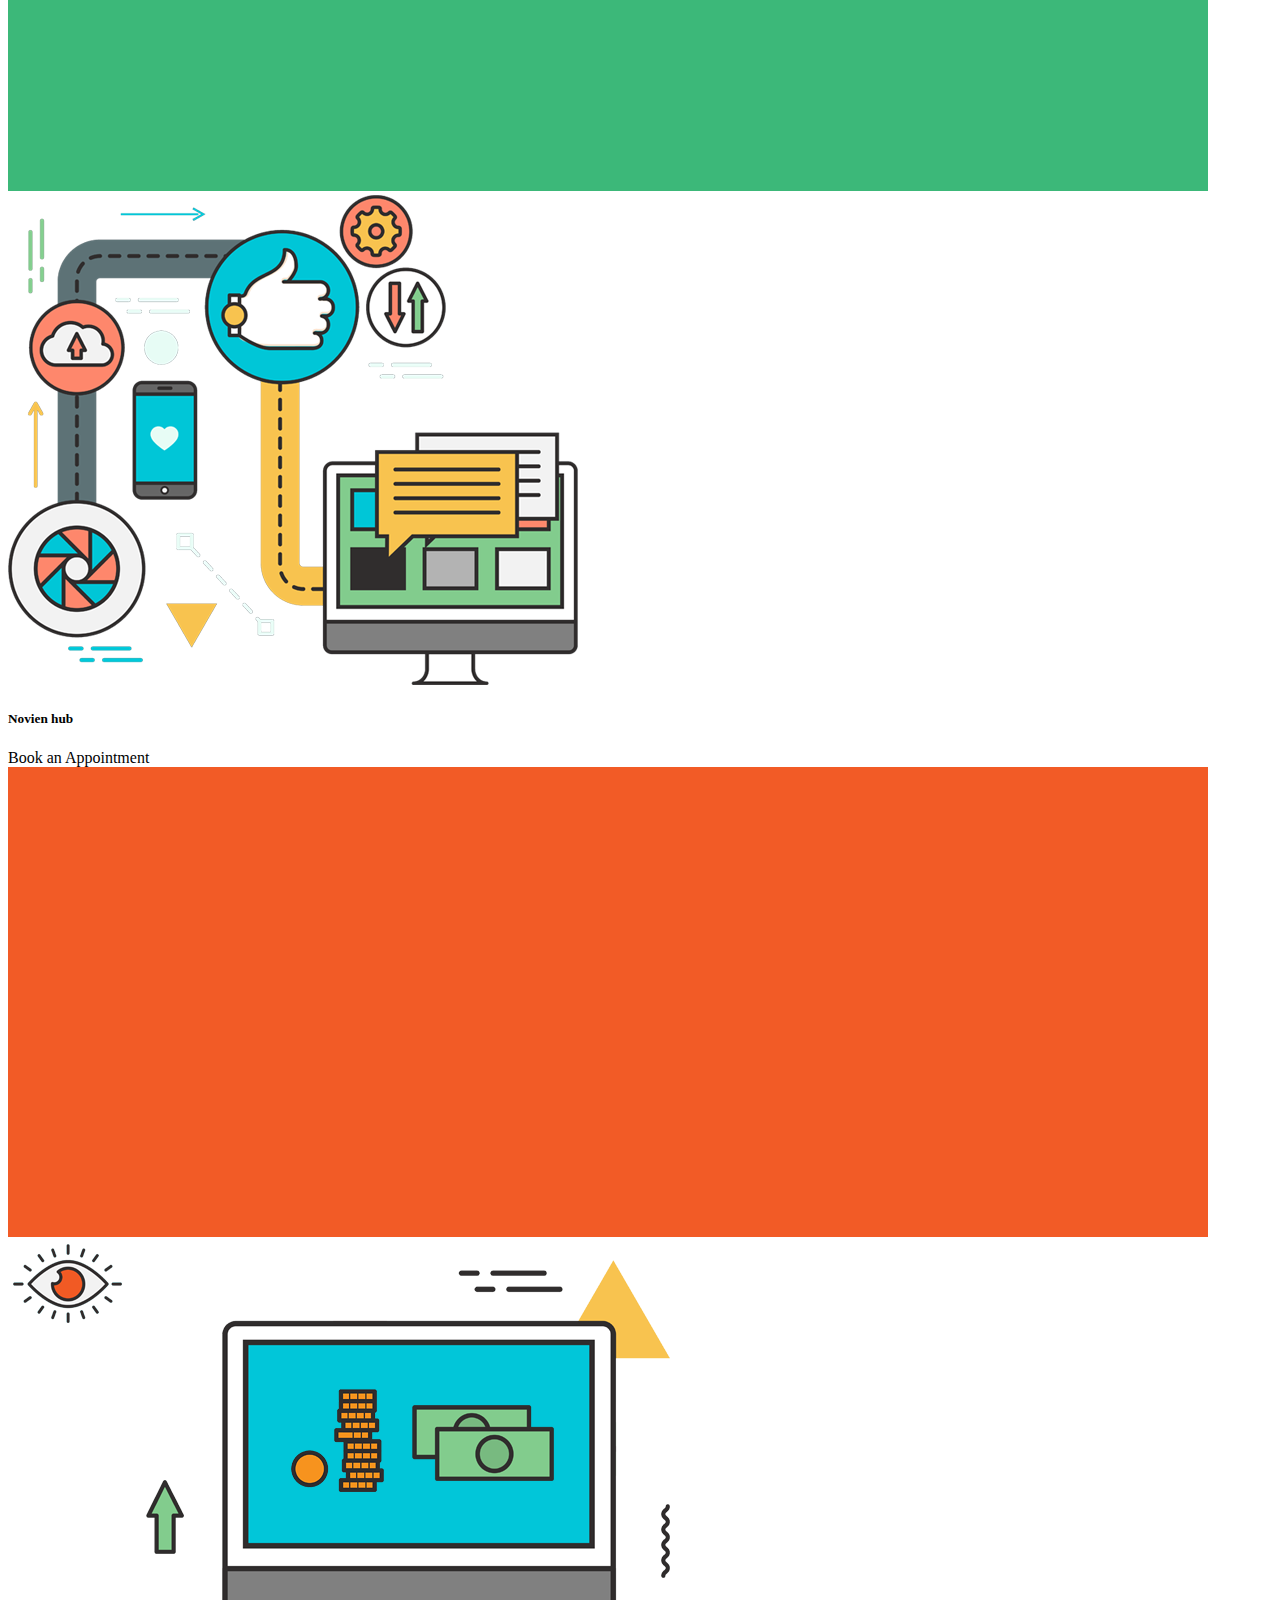
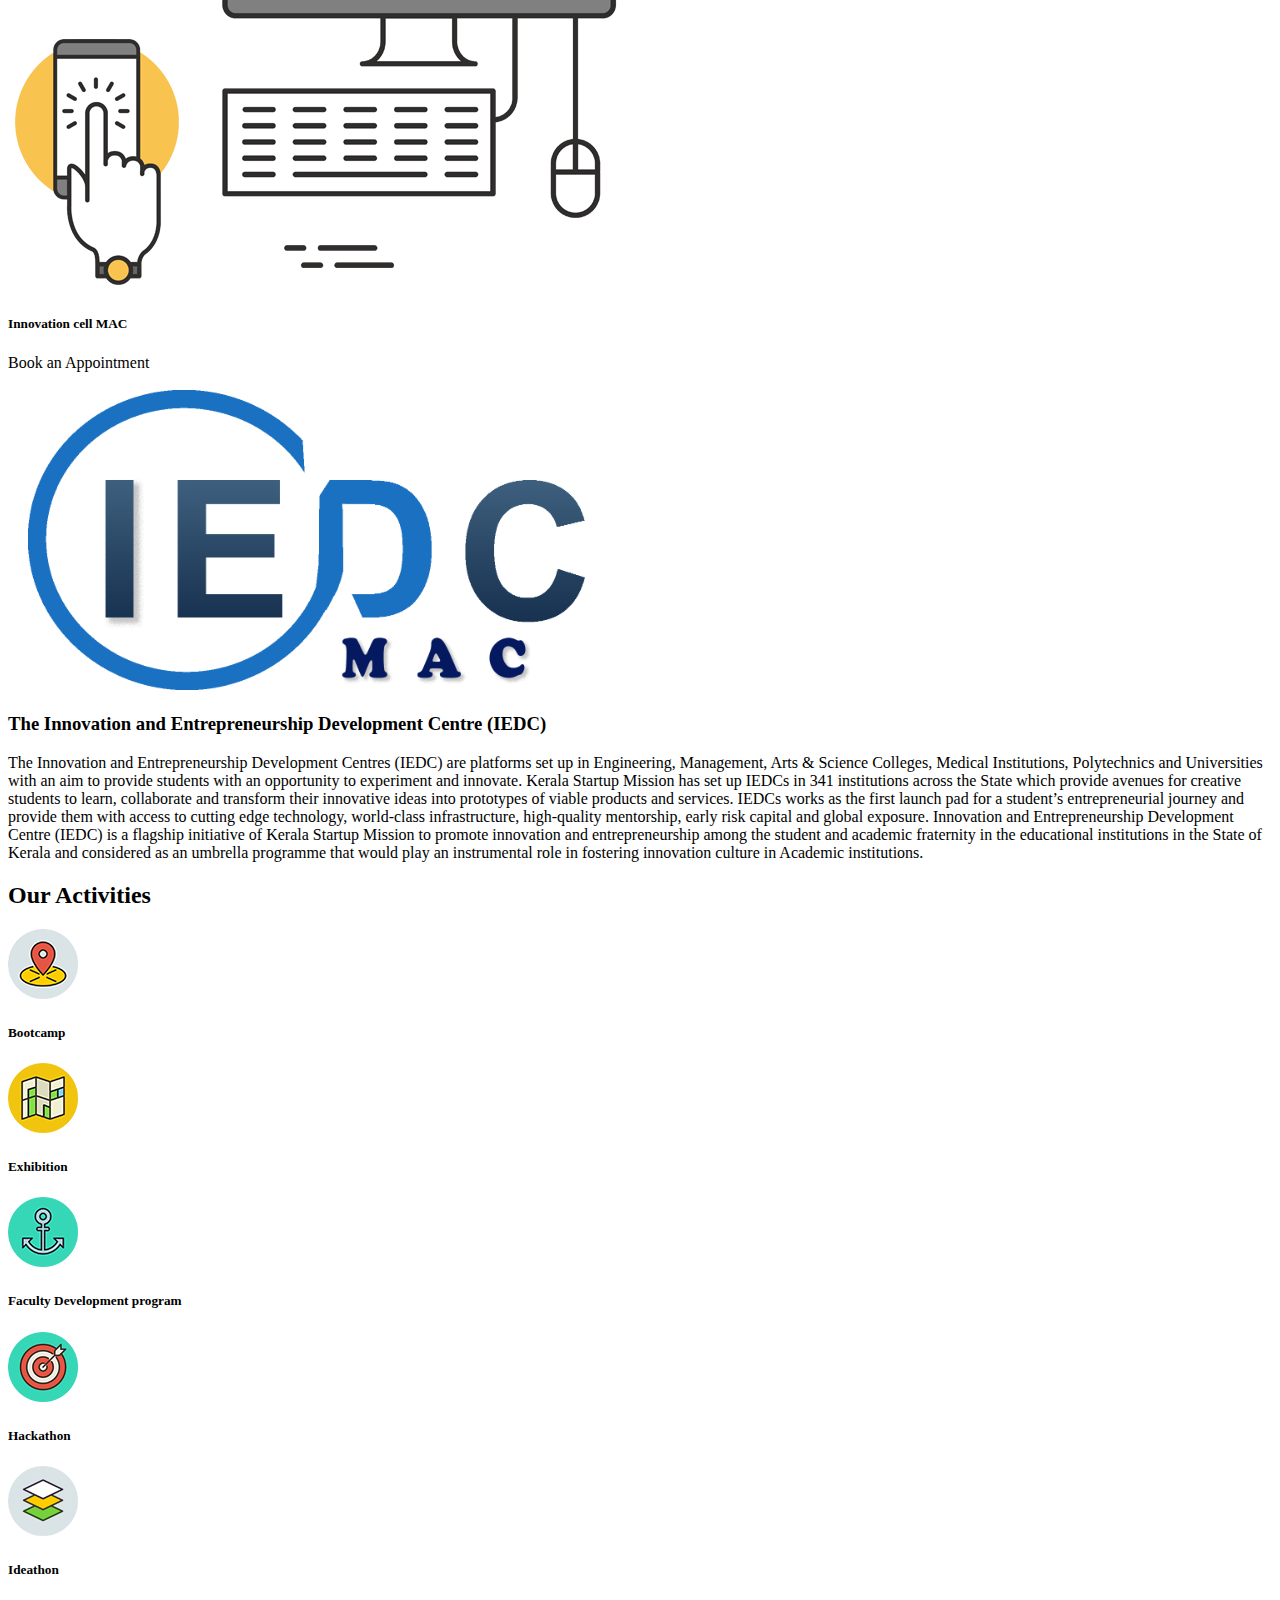
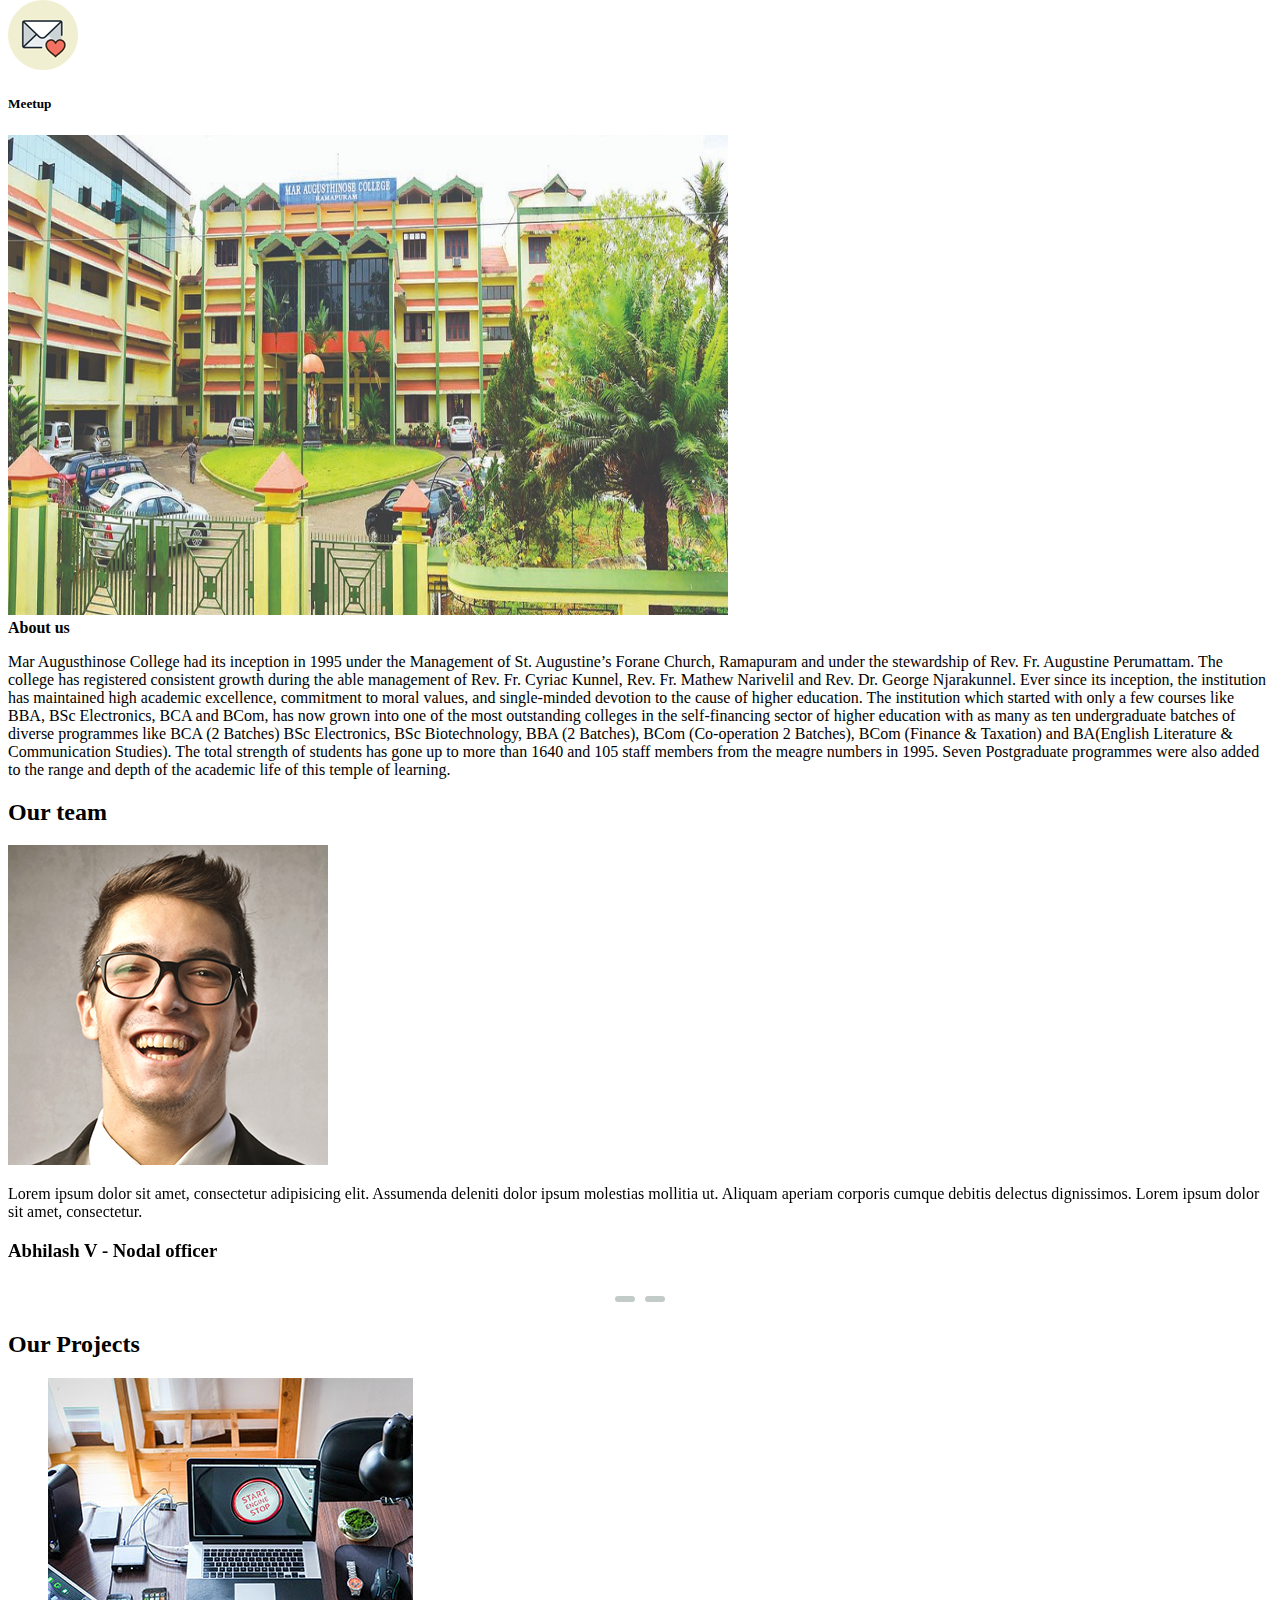
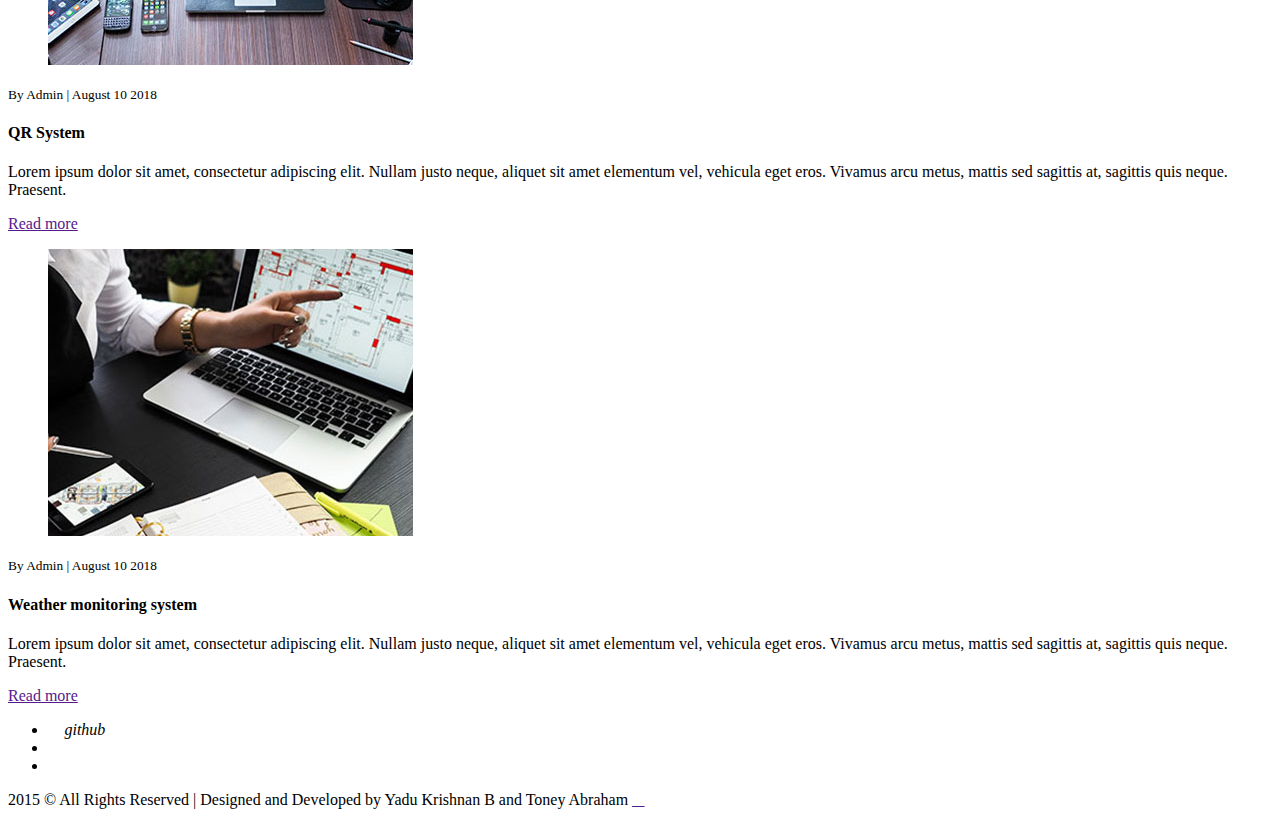
==== commit c415b6f8: "Add files via upload" ====
--- a/index.html
+++ b/index.html
@@ -1,65 +1,185 @@
-<!doctype html>
-<html lang="en">
-
-<head>
-    <meta charset="utf-8">
-    <meta name="viewport" content="width=device-width, initial-scale=1, shrink-to-fit=no">
-    <title>Home</title>
-
-    <link rel="shortcut icon" href="assets/images/fav.jpg">
-    <link rel="stylesheet" href="assets/css/bootstrap.min.css">
-    <link rel="stylesheet" href="assets/css/fontawsom-all.min.css">
-    <link rel="stylesheet" href="assets/plugins/testimonial/css/owl.carousel.min.css">
-    <link rel="stylesheet" href="assets/plugins/testimonial/css/owl.theme.min.css">
-    <link rel="stylesheet" href="assets/css/animate.css">
-    <link rel="stylesheet" type="text/css" href="assets/css/style.css" />
-    <link rel="stylesheet" href="https://cdnjs.cloudflare.com/ajax/libs/font-awesome/4.7.0/css/font-awesome.min.css"> 
-</head>
-
-<body>
-    <!--################### Header Starts Here #########################--->
-    <header>
-        <div class="header-top container-fluid">
-            <div class="container">
+    <!doctype html>
+        <html lang="en">
+
+        <head>
+            <meta charset="utf-8">
+            <meta name="viewport" content="width=device-width, initial-scale=1, shrink-to-fit=yes">
+            <title>Home</title>
+
+            <link rel="shortcut icon" href="assets/images/iedcmac.png">
+            <link rel="stylesheet" href="assets/css/bootstrap.min.css">
+            <link rel="stylesheet" href="assets/css/fontawsom-all.min.css">
+            <link rel="stylesheet" href="assets/plugins/testimonial/css/owl.carousel.min.css">
+            <link rel="stylesheet" href="assets/plugins/testimonial/css/owl.theme.min.css">
+            <link rel="stylesheet" href="assets/css/animate.css">
+            <link rel="stylesheet" type="text/css" href="assets/css/style.css" />
+            <link rel="stylesheet" href="https://cdnjs.cloudflare.com/ajax/libs/font-awesome/4.7.0/css/font-awesome.min.css"> 
+        </head>
+
+        <body>
+            <!--################### Header Starts Here #########################--->
+            <header>
+            <div class="header-top container-fluid">
+                <div class="container">
+                    <div class="row">
+                        <div class="col-lg-6  d-none d-lg-block contact-det">
+                            <ul>
+                                <li><i class="far fa-envelope"></i><a href="mailto:iedc@mac.edu.in" style="color: white;" >iedc@mac.edu.in</a></li>
+                            </ul>
+                        </div>
+                        <div class="col-lg-6 col-md-12 social-link">
+                            <ul>
+                                <li><i class="fas fa-map-marker-alt"></i><a href="https://goo.gl/maps/jiGkBuytFwpBjBos9" target="_blank " style="color: white;" > Ramapuram, Pala, Kottayam, Kerala </a></li>
+                            </ul>
+                        </div>
+                    </div>
+                </div>
+            </div>
+            <div id="menu-jk" class="header-nav container-fluid">
+                <div class="container">
                 <div class="row">
-                    <div class="col-lg-6  d-none d-lg-block contact-det">
-                        <ul>
-                            <li><i class="far fa-envelope"></i><a href="mailto:iedc@mac.edu.in" style="color: white;" >iedc@mac.edu.in</a></li>
-                        </ul>
-                    </div>
-                    <div class="col-lg-6 col-md-12 social-link">
-                        <ul>
-                            <li><i class="fas fa-map-marker-alt"></i><a href="https://goo.gl/maps/jiGkBuytFwpBjBos9" target="_blank " style="color: white;" > Ramapuram, Pala, Kottayam, Kerala </a></li>
-                        </ul>
-                    </div>
-                </div>
-            </div>
-        </div>
-        <div id="menu-jk" class="header-nav container-fluid">
-            <div class="container">
-               <div class="row">
-                     <div class="col-md-4 logo">
-                           <img src="assets/images/logo1.png" alt="IEDC MAC" height="50px">
-                           <a data-toggle="collapse" data-target="#nav-head" href="#nav-head" ><i class="fas d-block d-md-none small-menu fa-bars"></i></a>
-                    </div>
-                    <div id="nav-head" class="col-md-8 d-none d-md-block nave">
-                        <ul>
-                            <li><a href="index.html">Home</a></li>
-                            <li><a href="about_us.html">About Us</a></li>
-                            <li><a href="activities.html">Activities</a></li>
-                            <li><a href="Projects.html">Projects</a></li>
-                            <li><a href="contact_us.html">Contact US</a></li>
-
-                        </ul>
-                    </div>
-               </div>
-              
-            </div>
-        </div>
-    </header>
-    
+                    <div class="col-md-4 logo">
+                    <img src="assets/images/logo1.png" alt="IEDC MAC" height="50px">
+                    <a data-toggle="collapse" data-target="#nav-head" href="#nav-head" ><i class="fas d-block d-md-none small-menu fa-bars"></i></a>
+                </div>
+                <div id="nav-head" class="col-md-8 d-none d-md-block nave">
+                    <ul>
+                        <li><a href="index.html">Home</a></li>
+                        <li><a href="about_us.html">About Us</a></li>
+                        <li><a href="activities.html">Activities</a></li>
+                        <li><a href="Projects.html">Projects</a></li>
+                        <li><a href="contact_us.html">Contact US</a></li>
+
+                    </ul>
+                </div>
+                </div>
+            </div>
+        </div>
+            </header>
+
     <!--################### Slider Starts Here #########################--->
-    
+
+    <div class="slider-detail">
+        <div id="carouselExampleIndicators" class="carousel slide" data-ride="carousel">
+            <ol class="carousel-indicators">
+                <!--<li data-target="#carouselExampleIndicators" data-slide-to="0" class="active"></li>-->
+                <li data-target="#carouselExampleIndicators" data-slide-to="1" class="active"></li>
+                <li data-target="#carouselExampleIndicators" data-slide-to="2"></li>
+            </ol>
+            <div class="carousel-inner">
+                <!--<div class="carousel-item ">
+                    <img class="d-block  w-100" src="assets/images/slider/slider_3.jpg" alt="First slide">
+                    <div class="carousel-caption vdg-cur row">
+                        <div class="col-md-5 image">
+                            <img class="img animated bounceInLeft" src="assets/images/slider/slider2.png" alt="">
+                        </div>
+                        <div class="col-md-7  contblack">
+                            <h5 class="animated bounceInDown">IEDC</h5>
+                            <p class="animated bounceInRight">The Innovation and Entrepreneurship Development Centres (IEDC) are platforms set up in Engineering, Management, Arts & Science Colleges, Medical Institutions, Polytechnics and Universities with an aim to provide students with an opportunity to experiment and innovate. </p>
+
+                        </div>
+                    </div>
+                </div>-->
+                <div class="carousel-item active">
+                    <img class="d-block w-100" src="assets/images/slider/slider_3.jpg" alt="First slide">
+                    <div class="carousel-caption vdg-cur row">
+                        <div class="col-md-5">
+                            <img class="img animated bounceInLeft" src="assets/images/slider/slide02.jpg" alt="">
+                        </div>
+                        <div class="col-md-7  contblack"><!--whiteback     to make the font white-->
+                            <h5 class="animated bounceInDown">Entrepreneurship</h5>
+                            <p class="animated bounceInRight">Entrepreneurship is the ability and readiness to develop, organize and run a business enterprise, along with any of its uncertainties in order to make a profit. The most prominent example of entrepreneurship is the starting of new businesses</p>
+                        </div>
+                    </div>
+                </div>
+                <div class="carousel-item ">
+                    <img class="d-block w-100" src="assets/images/slider/slider_3.jpg" alt="First slide">
+                    <div class="carousel-caption vdg-cur row">
+                        <div class="col-md-5">
+                            <img class="img animated bounceInLeft" src="assets/images/slider/slide01.jpg" alt="">
+                        </div>
+                        <div class="col-md-7 contblack">
+                            <h5 class="animated bounceInDown">Start Up</h5>
+                            <p class="animated bounceInRight">The term startup refers to a company in the first stages of operations. Startups are founded by one or more entrepreneurs who want to develop a product or service for which they believe there is demand.</p>
+                        </div>
+                    </div>
+                </div>
+            </div>
+    <a class="carousel-control-prev" href="#carouselExampleIndicators" role="button" data-slide="prev">
+        <span class="carousel-control-prev-icon" aria-hidden="true"></span>
+        <span class="sr-only">Previous</span>
+    </a>
+    <a class="carousel-control-next" href="#carouselExampleIndicators" role="button" data-slide="next">
+        <span class="carousel-control-next-icon" aria-hidden="true"></span>
+        <span class="sr-only">Next</span>
+    </a>
+    </div>
+
+
+    </div>
+
+
+
+
+    <!--################### Key Features Starts Here ###################--->
+
+    <div class="key-features container-fluid">
+        <div class="container">
+            <div class="row">
+                <div class="col-md-3">
+                    <div class="key-cover">
+                        <img src="assets/images/key/k3.jpg" alt="">
+                        <h6>Team Management</h6>
+                        <p>Team management is the ability of an individual or an organization to administer and coordinate a group of individuals to perform a task. 
+                        Team management involves teamwork, communication, objective setting and performance appraisals. </p>
+                    </div>
+                </div>
+                <div class="col-md-3">
+                    <div class="key-cover">
+                        <img src="assets/images/key/k4.jpg" alt="">
+                        <h6>Engineering skills</h6>
+                        <p>Problem-solving , Computer science ,Industry skills ,Pressure management ,Teamwork , Creativity , Structural analysis ,Communication</p>
+                    </div>
+                </div>
+                <div class="col-md-3">
+                    <div class="key-cover">
+                        <img src="assets/images/key/k3.jpg" alt="">
+                        <h6>Incubate Startup</h6>
+                        <p>A startup incubator is a collaborative program designed to help new startups succeed. 
+                            Incubators help entrepreneurs solve some of the problems commonly associated with running a startup by providing workspace,
+                        seed funding, mentoring, and training .The sole purpose of a startup incubator is to help entrepreneurs grow their business. </p>
+                    </div>
+                </div>
+                <div class="col-md-3">
+                    <div class="key-cover">
+                        <img src="assets/images/key/k1.jpg" alt="">
+                        <h6>Get Investors</h6>
+                        <p>Lorem ipsum dolor sit amet, consectetur adipiscing elit. Cras hendrerit libero pellentesque libero interdum, id mattis felis dictum. </p>
+                    </div>
+                </div>
+                <div class="col-md-3">
+                    <div class="key-cover">
+                        <img src="assets/images/key/k4.jpg" alt="">
+                        <h6>Entrepreneurship</h6>
+                        <p>Entrepreneurship is the creation or extraction of economic value. 
+                            With this definition, entrepreneurship is viewed as change,
+                            generally entailing risk beyond what is normally encountered in starting a business,
+                        which may include other values than simply economic ones </p>
+                    </div>
+                </div>
+                <div class="col-md-3">
+                    <div class="key-cover">
+                        <img src="assets/images/key/k1.jpg" alt="">
+                        <h6>Patent support</h6>
+                        <p>Lorem ipsum dolor sit amet, consectetur adipiscing elit. Cras hendrerit libero pellentesque libero interdum, id mattis felis dictum. </p>
+                    </div>
+                </div>
+            </div>
+        </div>
+    </div>
+
+
+    <!--################### Slider Starts Here #########################--->
     <div class="slider-detail">
 
         <div id="carouselExampleIndicators" class="carousel slide" data-ride="carousel">
@@ -70,238 +190,90 @@
             </ol>
             <div class="carousel-inner">
                 <div class="carousel-item ">
-                      <img class="d-block  w-100" src="assets/images/slider/slider_3.jpg" alt="First slide">
-                    <div class="carousel-caption vdg-cur row">
-                       <div class="col-md-5 image">
-                           <img class="img animated bounceInLeft" src="assets/images/slider/slider2.png" alt="">
-                       </div>
-                       <div class="col-md-7  contblack">
-                           <h5 class="animated bounceInDown">IEDC MAC</h5>
-                            <p class="animated bounceInRight">Lorem ipsum dolor sit amet, consectetur adipiscing elit. Nullam justo neque,  
-                            aliquet sit amet elementum vel, vehicula eget eros. Vivamus arcu metus, mattis <br>
-                             sed sagittis at, sagittis quis neque. Praesent.</p>
-
-                             <div class="row vbh">
-
-                                 <div class="btn btn-info animated bounceInUp"> Book an Appointment </div>
-                             </div>
-                       </div>
-                        
-                    </div>
-                </div>
-                
-                <div class="carousel-item active">
-                       <img class="d-block w-100" src="assets/images/slider/slider_1.jpg" alt="First slide">
-                     <div class="carousel-caption vdg-cur row">
-                       <div class="col-md-5">
-                            <img class="img animated bounceInLeft" src="assets/images/slider/slider3.png" alt="">
-                       </div>
-                       <div class="col-md-7 whiteback contblack">
-                           <h5 class="animated bounceInDown">Entreprenurship</h5>
-                            <p class="animated bounceInRight">Lorem ipsum dolor sit amet, consectetur adipiscing elit. Nullam justo neque, 
-                            aliquet sit amet elementum vel, vehicula eget eros. Vivamus arcu metus, mattis <br>
-                             sed sagittis at, sagittis quis neque. Praesent.</p>
-
-                             <div class="row vbh">
-
-                                 <div class="btn btn-default animated bounceInUp"> Book an Appointment </div>
-                             </div>
-                       </div>
-                        
-                    </div>
-                </div>
-                
-                 <div class="carousel-item ">
-                       <img class="d-block w-100" src="assets/images/slider/slider_4.jpg" alt="First slide">
-                     <div class="carousel-caption vdg-cur row">
-                       <div class="col-md-5">
-                            <img class="img animated bounceInLeft" src="assets/images/slider/slider5.png" alt="">
-                       </div>
-                       <div class="col-md-7 whiteback contblack">
-                           <h5 class="animated bounceInDown">Start Up</h5>
-                            <p class="animated bounceInRight">Lorem ipsum dolor sit amet, consectetur adipiscing elit. Nullam justo neque,  
-                            aliquet sit amet elementum vel, vehicula eget eros. Vivamus arcu metus, mattis <br>
-                             sed sagittis at, sagittis quis neque. Praesent.</p>
-
-                             <div class="row vbh">
-
-                                 <div class="btn btn-default animated bounceInUp"> Book an Appointment </div>
-                             </div>
-                       </div>
-                        
-                    </div>
-                </div>
-                
-            </div>
-            <a class="carousel-control-prev" href="#carouselExampleIndicators" role="button" data-slide="prev">
-                <span class="carousel-control-prev-icon" aria-hidden="true"></span>
-                <span class="sr-only">Previous</span>
-            </a>
-            <a class="carousel-control-next" href="#carouselExampleIndicators" role="button" data-slide="next">
-                <span class="carousel-control-next-icon" aria-hidden="true"></span>
-                <span class="sr-only">Next</span>
-            </a>
-        </div>
-
-
-    </div>
-    
-
-    
-    
-    <!--################### Key Features Starts Here ###################--->
-    
-    <div class="key-features container-fluid">
-        <div class="container">
-            <div class="row">
-                <div class="col-md-3">
-                    <div class="key-cover">
-                        <img src="assets/images/key/k3.jpg" alt="">
-                        <h6>Team Management</h6>
-                        <p>Team management is the ability of an individual or an organization to administer and coordinate a group of individuals to perform a task. 
-						Team management involves teamwork, communication, objective setting and performance appraisals. </p>
-                    </div>
-                </div>
-                <div class="col-md-3">
-                    <div class="key-cover">
-                        <img src="assets/images/key/k4.jpg" alt="">
-                        <h6>Engineering skills</h6>
-                        <p>Problem-solving , Computer science ,Industry skills ,Pressure management ,Teamwork , Creativity , Structural analysis ,Communication</p>
-                    </div>
-                </div>
-                <div class="col-md-3">
-                    <div class="key-cover">
-                        <img src="assets/images/key/k3.jpg" alt="">
-                        <h6>Incubate Startup</h6>
-                        <p>A startup incubator is a collaborative program designed to help new startups succeed. 
-						Incubators help entrepreneurs solve some of the problems commonly associated with running a startup by providing workspace,
-						seed funding, mentoring, and training .The sole purpose of a startup incubator is to help entrepreneurs grow their business. </p>
-                    </div>
-                </div>
-                <div class="col-md-3">
-                    <div class="key-cover">
-                        <img src="assets/images/key/k1.jpg" alt="">
-                        <h6>Get Investors</h6>
-                        <p>Lorem ipsum dolor sit amet, consectetur adipiscing elit. Cras hendrerit libero pellentesque libero interdum, id mattis felis dictum. </p>
-                    </div>
-                </div>
-                <div class="col-md-3">
-                    <div class="key-cover">
-                        <img src="assets/images/key/k4.jpg" alt="">
-                        <h6>Entrepreneurship</h6>
-                        <p>Entrepreneurship is the creation or extraction of economic value. 
-						With this definition, entrepreneurship is viewed as change,
-						generally entailing risk beyond what is normally encountered in starting a business,
-						which may include other values than simply economic ones </p>
-                    </div>
-                </div>
-                <div class="col-md-3">
-                    <div class="key-cover">
-                        <img src="assets/images/key/k1.jpg" alt="">
-                        <h6>Patent support</h6>
-                        <p>Lorem ipsum dolor sit amet, consectetur adipiscing elit. Cras hendrerit libero pellentesque libero interdum, id mattis felis dictum. </p>
-                    </div>
-                </div>
-            </div>
-        </div>
-    </div>
-
-
-        <!--################### Slider Starts Here #########################--->
-        <div class="slider-detail">
-
-            <div id="carouselExampleIndicators" class="carousel slide" data-ride="carousel">
-                <ol class="carousel-indicators">
-                    <li data-target="#carouselExampleIndicators" data-slide-to="0" class="active"></li>
-                    <li data-target="#carouselExampleIndicators" data-slide-to="1"></li>
-                    <li data-target="#carouselExampleIndicators" data-slide-to="2"></li>
-                </ol>
-                <div class="carousel-inner">
-                    <div class="carousel-item ">
-                          <img class="d-block  w-100" src="assets/images/slider/slider_3.jpg" alt="First slide">
-                        <div class="carousel-caption vdg-cur row">
-                           <div class="col-md-5 image">
-                               <img class="img animated bounceInLeft" src="assets/images/slider/slider2.png" alt="">
-                           </div>
-                           <div class="col-md-7  contblack">
-                               <h5 class="animated bounceInDown">IIC(Innovation )</h5>
-                                 <div class="row vbh">
-    
-                                     <div class="btn btn-info animated bounceInUp"> Book an Appointment </div>
-                                 </div>
-                           </div>
-                            
-                        </div>
-                    </div>
-                    
-                    <div class="carousel-item active">
-                           <img class="d-block w-100" src="assets/images/slider/slider_1.jpg" alt="First slide">
-                         <div class="carousel-caption vdg-cur row">
-                           <div class="col-md-5">
-                                <img class="img animated bounceInLeft" src="assets/images/slider/slider3.png" alt="">
-                           </div>
-                           <div class="col-md-7 whiteback contblack">
-                               <h5 class="animated bounceInDown">Novien hub</h5>
-                                 <div class="row vbh">
-								 
-    
-                                     <div class="btn btn-default animated bounceInUp"> Book an Appointment </div>
-                                 </div>
-                           </div>
-                            
-                        </div>
-                    </div>
-                    
-                     <div class="carousel-item ">
-                           <img class="d-block w-100" src="assets/images/slider/slider_4.jpg" alt="First slide">
-                         <div class="carousel-caption vdg-cur row">
-                           <div class="col-md-5">
-                                <img class="img animated bounceInLeft" src="assets/images/slider/slider5.png" alt="">
-                           </div>
-                           <div class="col-md-7 whiteback contblack">
-                               <h5 class="animated bounceInDown">Innovation cell MAC</h5>
-                                 <div class="row vbh">
-    
-                                     <div class="btn btn-default animated bounceInUp"> Book an Appointment </div>
-                                 </div>
-                           </div>
-                            
-                        </div>
-                    </div>
-                    
-                </div>
-                <a class="carousel-control-prev" href="#carouselExampleIndicators" role="button" data-slide="prev">
-                    <span class="carousel-control-prev-icon" aria-hidden="true"></span>
-                    <span class="sr-only">Previous</span>
-                </a>
-                <a class="carousel-control-next" href="#carouselExampleIndicators" role="button" data-slide="next">
-                    <span class="carousel-control-next-icon" aria-hidden="true"></span>
-                    <span class="sr-only">Next</span>
-                </a>
-            </div>
-    
-    
-        </div>
-    
-            <!--################### Marketing Statergy Starts Here #############--->
-<br>
-                <div class="row">
-                    <div class="col-md-6">
-                        <div class="image">
-                            <img src="assets/images/logo1.png" alt="" height="300" style="padding-left: 20px;">
-                        </div>
-                    </div>
-                    <div class="col-md-6">
-                        <div class="detail">
-                            <h3>The Innovation and Entrepreneurship Development Centre (IEDC)</h3>
-                            <p>The Innovation and Entrepreneurship Development Centres (IEDC) are platforms set up in Engineering, Management, Arts & Science Colleges, Medical Institutions, Polytechnics and Universities with an aim to provide students with an opportunity to experiment and innovate. Kerala Startup Mission has set up IEDCs in 341 institutions across the State which provide avenues for creative students to learn, collaborate and transform their innovative ideas into prototypes of viable products and services. IEDCs works as the first launch pad for a student’s entrepreneurial journey and provide them with access to cutting edge technology, world-class infrastructure, high-quality mentorship, early risk capital and global exposure.
-                               Innovation and Entrepreneurship Development Centre (IEDC) is a flagship initiative of Kerala Startup Mission to promote innovation and entrepreneurship among the student and academic fraternity in the educational institutions in the State of Kerala and considered as an umbrella programme that would play an instrumental role in fostering innovation culture in Academic institutions.</p>
-                            </o1>
-                        </div>
-                    </div>
-                </div>
-
-    
+                <img class="d-block  w-100" src="assets/images/slider/slider_3.jpg" alt="First slide">
+                <div class="carousel-caption vdg-cur row">
+                <div class="col-md-5 image">
+                    <img class="img animated bounceInLeft" src="assets/images/slider/slider2.png" alt="">
+                </div>
+                <div class="col-md-7  contblack">
+                    <h5 class="animated bounceInDown">IIC(Innovation )</h5>
+                    <div class="row vbh">
+
+                        <div class="btn btn-info animated bounceInUp"> Book an Appointment </div>
+                    </div>
+                </div>
+
+            </div>
+        </div>
+
+        <div class="carousel-item active">
+        <img class="d-block w-100" src="assets/images/slider/slider_1.jpg" alt="First slide">
+        <div class="carousel-caption vdg-cur row">
+            <div class="col-md-5">
+                <img class="img animated bounceInLeft" src="assets/images/slider/slider3.png" alt="">
+            </div>
+            <div class="col-md-7 whiteback contblack">
+            <h5 class="animated bounceInDown">Novien hub</h5>
+            <div class="row vbh">
+
+
+                <div class="btn btn-default animated bounceInUp"> Book an Appointment </div>
+            </div>
+        </div>
+
+    </div>
+    </div>
+
+    <div class="carousel-item ">
+    <img class="d-block w-100" src="assets/images/slider/slider_4.jpg" alt="First slide">
+    <div class="carousel-caption vdg-cur row">
+        <div class="col-md-5">
+            <img class="img animated bounceInLeft" src="assets/images/slider/slider5.png" alt="">
+        </div>
+        <div class="col-md-7 whiteback contblack">
+        <h5 class="animated bounceInDown">Innovation cell MAC</h5>
+        <div class="row vbh">
+
+            <div class="btn btn-default animated bounceInUp"> Book an Appointment </div>
+        </div>
+    </div>
+
+    </div>
+    </div>
+
+    </div>
+    <a class="carousel-control-prev" href="#carouselExampleIndicators" role="button" data-slide="prev">
+        <span class="carousel-control-prev-icon" aria-hidden="true"></span>
+        <span class="sr-only">Previous</span>
+    </a>
+    <a class="carousel-control-next" href="#carouselExampleIndicators" role="button" data-slide="next">
+        <span class="carousel-control-next-icon" aria-hidden="true"></span>
+        <span class="sr-only">Next</span>
+    </a>
+    </div>
+
+
+    </div>
+
+    <!--################### Marketing Statergy Starts Here #############--->
+    <br>
+    <div class="row">
+        <div class="col-md-6">
+            <div class="image">
+                <img src="assets/images/logo1.png" alt="" height="300" style="padding-left: 20px;">
+            </div>
+        </div>
+        <div class="col-md-6">
+            <div class="detail">
+                <h3>The Innovation and Entrepreneurship Development Centre (IEDC)</h3>
+                <p>The Innovation and Entrepreneurship Development Centres (IEDC) are platforms set up in Engineering, Management, Arts & Science Colleges, Medical Institutions, Polytechnics and Universities with an aim to provide students with an opportunity to experiment and innovate. Kerala Startup Mission has set up IEDCs in 341 institutions across the State which provide avenues for creative students to learn, collaborate and transform their innovative ideas into prototypes of viable products and services. IEDCs works as the first launch pad for a student’s entrepreneurial journey and provide them with access to cutting edge technology, world-class infrastructure, high-quality mentorship, early risk capital and global exposure.
+                Innovation and Entrepreneurship Development Centre (IEDC) is a flagship initiative of Kerala Startup Mission to promote innovation and entrepreneurship among the student and academic fraternity in the educational institutions in the State of Kerala and considered as an umbrella programme that would play an instrumental role in fostering innovation culture in Academic institutions.</p>
+            </o1>
+        </div>
+    </div>
+    </div>
+
+
     <!--################### Services Starts Here ####################--->
     <div class="our-services container-fluid">
         <div class="container">
@@ -314,229 +286,231 @@
                     <h5>Bootcamp</h5>
                 </div>
                 <div class="col-md-4 serv-det">
-                     <img src="assets/images/services/s2.png" alt="">
-                    <h5>Exhibition</h5>
-                </div>
-                <div class="col-md-4 serv-det">
-                     <img src="assets/images/services/s3.png" alt="">
-                    <h5>Faculty Development program</h5>
-                </div>
-                <div class="col-md-4 serv-det">
-                     <img src="assets/images/services/s4.png" alt="">
-                    <h5>Hackathon</h5>
-                </div>
-                <div class="col-md-4 serv-det">
-                     <img src="assets/images/services/s5.png" alt="">
-                    <h5>Ideathon</h5>
-                </div>
-                <div class="col-md-4 serv-det">
-                     <img src="assets/images/services/s6.png" alt="">
-                    <h5>Meetup</h5>
-                </div>
-            </div>
-        </div>
-    </div>
-    
+                <img src="assets/images/services/s2.png" alt="">
+                <h5>Exhibition</h5>
+            </div>
+            <div class="col-md-4 serv-det">
+                <img src="assets/images/services/s3.png" alt="">
+                <h5>Faculty Development program</h5>
+            </div>
+            <div class="col-md-4 serv-det">
+                <img src="assets/images/services/s4.png" alt="">
+                <h5>Hackathon</h5>
+            </div>
+            <div class="col-md-4 serv-det">
+                <img src="assets/images/services/s5.png" alt="">
+                <h5>Ideathon</h5>
+            </div>
+            <div class="col-md-4 serv-det">
+                <img src="assets/images/services/s6.png" alt="">
+                <h5>Meetup</h5>
+            </div>
+        </div>
+    </div>
+    </div>
+
     <!--################### About Us Here #######################--->  
-     <section id="about_us" class="row no-margin home-about">
-            <div class="col-sm-6 no-padding about-img">
-                <img src="assets/images/maraug.jpg" alt="About Home">
-            </div>
-            <div class="col-sm-6 no-padding adout-det">
-                <div class="layy">
-                    <b>About us</b>
-                </div>
-            </div>
-        </section>  
-    
+    <section id="about_us" class="row no-margin home-about">
+        <div class="col-sm-6 no-padding about-img">
+            <img src="assets/images/maraug.jpg" alt="About Home">
+        </div>
+        <div class="col-sm-6 no-padding adout-det">
+            <div class="layy">
+                <b>About us</b>
+                <p>Mar Augusthinose College had its inception in 1995 under the Management of St. Augustine’s Forane Church, Ramapuram and under the stewardship of Rev. Fr. Augustine Perumattam. The college has registered consistent growth during the able management of Rev. Fr. Cyriac Kunnel, Rev. Fr. Mathew Narivelil and Rev. Dr. George Njarakunnel. Ever since its inception, the institution has maintained high academic excellence, commitment to moral values, and single-minded devotion to the cause of higher education. The institution which started with only a few courses like BBA, BSc Electronics, BCA and BCom, has now grown into one of the most outstanding colleges in the self-financing sector of higher education with as many as ten undergraduate batches of diverse programmes like BCA (2 Batches) BSc Electronics, BSc Biotechnology, BBA (2 Batches), BCom (Co-operation 2 Batches), BCom (Finance & Taxation) and BA(English Literature & Communication Studies). The total strength of students has gone up to more than 1640 and 105 staff members from the meagre numbers in 1995. Seven Postgraduate programmes were also added to the range and depth of the academic life of this temple of learning.</p>
+            </div>
+
+        </div>
+    </section>  
+
     <!--################### Testimonial Starts Here #######################--->
-    
-      <section class="testimonial-container">
+
+    <section class="testimonial-container">
         <div class="container">
-           <div class="inner-title row">
-                <h2>Our team</h2>
-            </div>
-            <div class="row">
-                <div class="col-md-offset-2 float-auto col-md-10">
-                    <div id="testimonial-slider" class="owl-carousel">
-                        <div class="testimonial">
-                            <div class="pic">
-                                <img src="assets/images/testimonial/member-01.jpg" alt="">
-                            </div>
-                            <p class="description">
-                                Lorem ipsum dolor sit amet, consectetur adipisicing elit. Assumenda deleniti dolor ipsum molestias mollitia ut. Aliquam aperiam corporis cumque debitis delectus dignissimos. Lorem ipsum dolor sit amet, consectetur.
-                            </p>
-                            <h3 class="title">Abhilash V
-                                <span class="post"> -  Nodal officer</span>
-                            </h3>
-                        </div>
-
-                        <div class="testimonial">
-                            <div class="pic">
-                                <img src="assets/images/testimonial/member-02.jpg" alt="">
-                            </div>
-                            <p class="description">
-                                Lorem ipsum dolor sit amet, consectetur adipisicing elit. Assumenda deleniti dolor ipsum molestias mollitia ut. Aliquam aperiam corporis cumque debitis delectus dignissimos. Lorem ipsum dolor sit amet, consectetur.
-                            </p>
-                            <h3 class="title">Lijin Joy
-                                <span class="post"> - Assistant officer</span>
-                            </h3>
-                        </div>
-                        <div class="testimonial">
-                            <div class="pic">
-                                <img src="assets/images/testimonial/member-02.jpg" alt="">
-                            </div>
-                            <p class="description">
-                                Lorem ipsum dolor sit amet, consectetur adipisicing elit. Assumenda deleniti dolor ipsum molestias mollitia ut. Aliquam aperiam corporis cumque debitis delectus dignissimos. Lorem ipsum dolor sit amet, consectetur.
-                            </p>
-                            <h3 class="title">Christo Joseph
-                                <span class="post"> - Chief executive officer</span>
-                            </h3>
-                        </div>
-                        <div class="testimonial">
-                            <div class="pic">
-                                <img src="assets/images/testimonial/member-02.jpg" alt="">
-                            </div>
-                            <p class="description">
-                                Lorem ipsum dolor sit amet, consectetur adipisicing elit. Assumenda deleniti dolor ipsum molestias mollitia ut. Aliquam aperiam corporis cumque debitis delectus dignissimos. Lorem ipsum dolor sit amet, consectetur.
-                            </p>
-                            <h3 class="title">Toney Abraham
-                                <span class="post"> - Chief operating officer</span>
-                            </h3>
-                        </div>
-                        <div class="testimonial">
-                            <div class="pic">
-                                <img src="assets/images/testimonial/member-02.jpg" alt="">
-                            </div>
-                            <p class="description">
-                                Lorem ipsum dolor sit amet, consectetur adipisicing elit. Assumenda deleniti dolor ipsum molestias mollitia ut. Aliquam aperiam corporis cumque debitis delectus dignissimos. Lorem ipsum dolor sit amet, consectetur.
-                            </p>
-                            <h3 class="title">Jobin Baby
-                                <span class="post"> - Chief financial officer</span>
-                            </h3>
-                        </div>
-                        <div class="testimonial">
-                            <div class="pic">
-                                <img src="assets/images/testimonial/member-02.jpg" alt="">
-                            </div>
-                            <p class="description">
-                                Lorem ipsum dolor sit amet, consectetur adipisicing elit. Assumenda deleniti dolor ipsum molestias mollitia ut. Aliquam aperiam corporis cumque debitis delectus dignissimos. Lorem ipsum dolor sit amet, consectetur.
-                            </p>
-                            <h3 class="title">Jisna Johny
-                                <span class="post"> - Chief marketing officer</span>
-                            </h3>
-                        </div>
-                        <div class="testimonial">
-                            <div class="pic">
-                                <img src="assets/images/testimonial/member-02.jpg" alt="">
-                            </div>
-                            <p class="description">
-                                Lorem ipsum dolor sit amet, consectetur adipisicing elit. Assumenda deleniti dolor ipsum molestias mollitia ut. Aliquam aperiam corporis cumque debitis delectus dignissimos. Lorem ipsum dolor sit amet, consectetur.
-                            </p>
-                            <h3 class="title">Dennis Joy
-                                <span class="post"> - Commuity Lead</span>
-                            </h3>
-                        </div>
-                        <div class="testimonial">
-                            <div class="pic">
-                                <img src="assets/images/testimonial/member-02.jpg" alt="">
-                            </div>
-                            <p class="description">
-                                Lorem ipsum dolor sit amet, consectetur adipisicing elit. Assumenda deleniti dolor ipsum molestias mollitia ut. Aliquam aperiam corporis cumque debitis delectus dignissimos. Lorem ipsum dolor sit amet, consectetur.
-                            </p>
-                            <h3 class="title">Irin Bino
-                                <span class="post"> - Chief technical officer</span>
-                            </h3>
-                        </div>
-                    </div>
-                </div>
-            </div>
-        </div>
+        <div class="inner-title row">
+            <h2>Our team</h2>
+        </div>
+        <div class="row">
+            <div class="col-md-offset-2 float-auto col-md-10">
+                <div id="testimonial-slider" class="owl-carousel">
+                    <div class="testimonial">
+                        <div class="pic">
+                            <img src="assets/images/testimonial/member-01.jpg" alt="">
+                        </div>
+                        <p class="description">
+                            Lorem ipsum dolor sit amet, consectetur adipisicing elit. Assumenda deleniti dolor ipsum molestias mollitia ut. Aliquam aperiam corporis cumque debitis delectus dignissimos. Lorem ipsum dolor sit amet, consectetur.
+                        </p>
+                        <h3 class="title">Abhilash V
+                            <span class="post"> -  Nodal officer</span>
+                        </h3>
+                    </div>
+
+                    <div class="testimonial">
+                        <div class="pic">
+                            <img src="assets/images/testimonial/member-02.jpg" alt="">
+                        </div>
+                        <p class="description">
+                            Lorem ipsum dolor sit amet, consectetur adipisicing elit. Assumenda deleniti dolor ipsum molestias mollitia ut. Aliquam aperiam corporis cumque debitis delectus dignissimos. Lorem ipsum dolor sit amet, consectetur.
+                        </p>
+                        <h3 class="title">Lijin Joy
+                            <span class="post"> - Assistant officer</span>
+                        </h3>
+                    </div>
+                    <div class="testimonial">
+                        <div class="pic">
+                            <img src="assets/images/testimonial/member-02.jpg" alt="">
+                        </div>
+                        <p class="description">
+                            Lorem ipsum dolor sit amet, consectetur adipisicing elit. Assumenda deleniti dolor ipsum molestias mollitia ut. Aliquam aperiam corporis cumque debitis delectus dignissimos. Lorem ipsum dolor sit amet, consectetur.
+                        </p>
+                        <h3 class="title">Christo Joseph
+                            <span class="post"> - Chief executive officer</span>
+                        </h3>
+                    </div>
+                    <div class="testimonial">
+                        <div class="pic">
+                            <img src="assets/images/testimonial/member-02.jpg" alt="">
+                        </div>
+                        <p class="description">
+                            Lorem ipsum dolor sit amet, consectetur adipisicing elit. Assumenda deleniti dolor ipsum molestias mollitia ut. Aliquam aperiam corporis cumque debitis delectus dignissimos. Lorem ipsum dolor sit amet, consectetur.
+                        </p>
+                        <h3 class="title">Toney Abraham
+                            <span class="post"> - Chief operating officer</span>
+                        </h3>
+                    </div>
+                    <div class="testimonial">
+                        <div class="pic">
+                            <img src="assets/images/testimonial/member-02.jpg" alt="">
+                        </div>
+                        <p class="description">
+                            Lorem ipsum dolor sit amet, consectetur adipisicing elit. Assumenda deleniti dolor ipsum molestias mollitia ut. Aliquam aperiam corporis cumque debitis delectus dignissimos. Lorem ipsum dolor sit amet, consectetur.
+                        </p>
+                        <h3 class="title">Jobin Baby
+                            <span class="post"> - Chief financial officer</span>
+                        </h3>
+                    </div>
+                    <div class="testimonial">
+                        <div class="pic">
+                            <img src="assets/images/testimonial/member-02.jpg" alt="">
+                        </div>
+                        <p class="description">
+                            Lorem ipsum dolor sit amet, consectetur adipisicing elit. Assumenda deleniti dolor ipsum molestias mollitia ut. Aliquam aperiam corporis cumque debitis delectus dignissimos. Lorem ipsum dolor sit amet, consectetur.
+                        </p>
+                        <h3 class="title">Jisna Johny
+                            <span class="post"> - Chief marketing officer</span>
+                        </h3>
+                    </div>
+                    <div class="testimonial">
+                        <div class="pic">
+                            <img src="assets/images/testimonial/member-02.jpg" alt="">
+                        </div>
+                        <p class="description">
+                            Lorem ipsum dolor sit amet, consectetur adipisicing elit. Assumenda deleniti dolor ipsum molestias mollitia ut. Aliquam aperiam corporis cumque debitis delectus dignissimos. Lorem ipsum dolor sit amet, consectetur.
+                        </p>
+                        <h3 class="title">Dennis Joy
+                            <span class="post"> - Commuity Lead</span>
+                        </h3>
+                    </div>
+                    <div class="testimonial">
+                        <div class="pic">
+                            <img src="assets/images/testimonial/member-02.jpg" alt="">
+                        </div>
+                        <p class="description">
+                            Lorem ipsum dolor sit amet, consectetur adipisicing elit. Assumenda deleniti dolor ipsum molestias mollitia ut. Aliquam aperiam corporis cumque debitis delectus dignissimos. Lorem ipsum dolor sit amet, consectetur.
+                        </p>
+                        <h3 class="title">Irin Bino
+                            <span class="post"> - Chief technical officer</span>
+                        </h3>
+                    </div>
+                </div>
+            </div>
+        </div>
+    </div>
     </section>
 
-    
-     <!--################### Blog Starts Here #######################--->
-     
-     <section class="our-blog">
-         	<div class="container">
-         		<div class="row session-title">
-        			<h2> Our Projects </h2>
-        		</div>
-        		<div class="blog-row row">
-        			<div class="col-lg-4 col-md-6">
-        				<div class="single-blog">
-        					<figure>
-        						<img src="assets/images/blog/blog_01.jpg" alt="">
-        					</figure>
-        					<div class="blog-detail">
-        						<small>By Admin | August 10 2018</small>
-								<h4>QR System</h4>
-								<p> Lorem ipsum dolor sit amet, consectetur adipiscing elit. Nullam justo neque, aliquet sit amet elementum vel, vehicula eget eros. Vivamus arcu metus, mattis sed sagittis at, sagittis quis neque. Praesent.</p>
-								<div class="link">
-									<a href="">Read more </a><i class="fas fa-long-arrow-alt-right"></i>
-								</div>
-        					</div>
-        					
-        					
-        				</div>
-        			</div>
-        			<div class="col-lg-4 col-md-6">
-        				<div class="single-blog">
-        					<figure>
-        						<img src="assets/images/blog/blog_02.jpg" alt="">
-        					</figure>
-        					<div class="blog-detail">
-        						<small>By Admin | August 10 2018</small>
-								<h4>Weather monitoring system</h4>
-								<p> Lorem ipsum dolor sit amet, consectetur adipiscing elit. Nullam justo neque, aliquet sit amet elementum vel, vehicula eget eros. Vivamus arcu metus, mattis sed sagittis at, sagittis quis neque. Praesent.</p>
-								<div class="link">
-									<a href="">Read more </a><i class="fas fa-long-arrow-alt-right"></i>
-								</div>
-        					</div>
-        					
-        					
-        				</div>
-        			</div>
-        		</div>
-         	</div>
-         </section>
-    
-    
+
+    <!--################### Blog Starts Here #######################--->
+
+    <section class="our-blog">
+    <div class="container">
+    <div class="row session-title">
+        <h2> Our Projects </h2>
+    </div>
+    <div class="blog-row row">
+        <div class="col-lg-4 col-md-6">
+            <div class="single-blog">
+            <figure>
+            <img src="assets/images/blog/blog_01.jpg" alt="">
+        </figure>
+        <div class="blog-detail">
+            <small>By Admin | August 10 2018</small>
+            <h4>QR System</h4>
+            <p> Lorem ipsum dolor sit amet, consectetur adipiscing elit. Nullam justo neque, aliquet sit amet elementum vel, vehicula eget eros. Vivamus arcu metus, mattis sed sagittis at, sagittis quis neque. Praesent.</p>
+            <div class="link">
+                <a href="">Read more </a><i class="fas fa-long-arrow-alt-right"></i>
+            </div>
+        </div>
+
+
+    </div>
+    </div>
+    <div class="col-lg-4 col-md-6">
+        <div class="single-blog">
+        <figure>
+        <img src="assets/images/blog/blog_02.jpg" alt="">
+    </figure>
+    <div class="blog-detail">
+        <small>By Admin | August 10 2018</small>
+        <h4>Weather monitoring system</h4>
+        <p> Lorem ipsum dolor sit amet, consectetur adipiscing elit. Nullam justo neque, aliquet sit amet elementum vel, vehicula eget eros. Vivamus arcu metus, mattis sed sagittis at, sagittis quis neque. Praesent.</p>
+        <div class="link">
+            <a href="">Read more </a><i class="fas fa-long-arrow-alt-right"></i>
+        </div>
+    </div>
+
+
+    </div>
+    </div>
+    </div>
+    </div>
+    </section>
+
+
     <!--################### Footer Starts Here #########################--->
-    
+
     <footer>
         <div class="inner">
             <div class="container">
                 <div class="row">
-                     <div class="col-md-3 foot-news">
-                        <ul>
-                            <li><i class="fab fa-github-square"> github</i></li>
-                            <li><i class="fab fa-instagram-square"></i></li>
-                            <li><a href="mailto:iedc@mac.edu.in"><i class="fa fa-envelope-square" style="color: white;"> email</i></a></li>
-                        </ul>
-                    </div>
-                </div>
-            </div>
-        </div>
+                <div class="col-md-3 foot-news">
+                    <ul>
+                        <li><i class="fab fa-github-square"> github</i></li>
+                        <li><i class="fab fa-instagram-square"></i></li>
+                        <li><a href="mailto:iedc@mac.edu.in"><i class="fa fa-envelope-square" style="color: white;"> email</i></a></li>
+                    </ul>
+                </div>
+            </div>
+        </div>
+    </div>
     </footer>
     <div class="copy">
-            <div class="container">
-                        2015 &copy; All Rights Reserved | Designed and Developed by Yadu Krishnan B and Toney Abraham
-                
-                <span>
+        <div class="container">
+            2015 &copy; All Rights Reserved | Designed and Developed by Yadu Krishnan B and Toney Abraham
+
+            <span>
                 <a href=""><i class="fab fa-github"></i></a>
                 <a href=""><i class="fab fa-google-plus-g"></i></a>
-        </span>
-            </div>
-
-        </div>
-</body>
-<script src="assets/js/jquery-3.2.1.min.js"></script>
-<script src="assets/js/popper.min.js"></script>
-<script src="assets/js/bootstrap.min.js"></script>
-<script src="assets/plugins/scroll-fixed/jquery-scrolltofixed-min.js"></script>
-<script src="assets/plugins/testimonial/js/owl.carousel.min.js"></script>
-<script src="assets/js/script.js"></script>
-
-
-</html>+            </span>
+        </div>
+
+    </div>
+    </body>
+    <script src="assets/js/jquery-3.2.1.min.js"></script>
+    <script src="assets/js/popper.min.js"></script>
+    <script src="assets/js/bootstrap.min.js"></script>
+    <script src="assets/plugins/scroll-fixed/jquery-scrolltofixed-min.js"></script>
+    <script src="assets/plugins/testimonial/js/owl.carousel.min.js"></script>
+    <script src="assets/js/script.js"></script>
+
+
+    </html>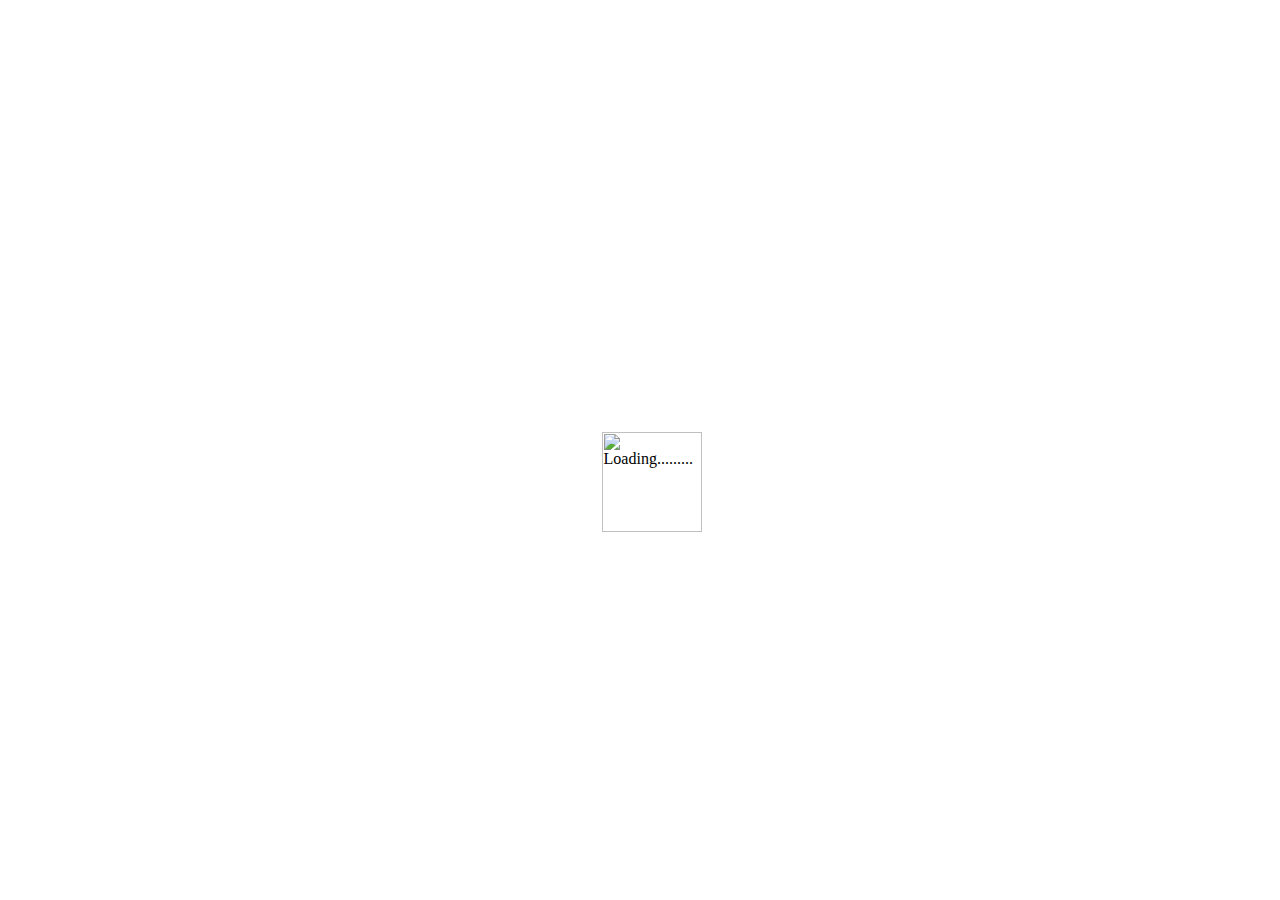
==== commit 23608f35: "Add files via upload" ====
--- a/index.html
+++ b/index.html
@@ -1,516 +1,21 @@
-    <!doctype html>
-        <html lang="en">
-
-        <head>
-            <meta charset="utf-8">
-            <meta name="viewport" content="width=device-width, initial-scale=1, shrink-to-fit=yes">
-            <title>Home</title>
-
-            <link rel="shortcut icon" href="assets/images/iedcmac.png">
-            <link rel="stylesheet" href="assets/css/bootstrap.min.css">
-            <link rel="stylesheet" href="assets/css/fontawsom-all.min.css">
-            <link rel="stylesheet" href="assets/plugins/testimonial/css/owl.carousel.min.css">
-            <link rel="stylesheet" href="assets/plugins/testimonial/css/owl.theme.min.css">
-            <link rel="stylesheet" href="assets/css/animate.css">
-            <link rel="stylesheet" type="text/css" href="assets/css/style.css" />
-            <link rel="stylesheet" href="https://cdnjs.cloudflare.com/ajax/libs/font-awesome/4.7.0/css/font-awesome.min.css"> 
-        </head>
-
-        <body>
-            <!--################### Header Starts Here #########################--->
-            <header>
-            <div class="header-top container-fluid">
-                <div class="container">
-                    <div class="row">
-                        <div class="col-lg-6  d-none d-lg-block contact-det">
-                            <ul>
-                                <li><i class="far fa-envelope"></i><a href="mailto:iedc@mac.edu.in" style="color: white;" >iedc@mac.edu.in</a></li>
-                            </ul>
-                        </div>
-                        <div class="col-lg-6 col-md-12 social-link">
-                            <ul>
-                                <li><i class="fas fa-map-marker-alt"></i><a href="https://goo.gl/maps/jiGkBuytFwpBjBos9" target="_blank " style="color: white;" > Ramapuram, Pala, Kottayam, Kerala </a></li>
-                            </ul>
-                        </div>
-                    </div>
-                </div>
-            </div>
-            <div id="menu-jk" class="header-nav container-fluid">
-                <div class="container">
-                <div class="row">
-                    <div class="col-md-4 logo">
-                    <img src="assets/images/logo1.png" alt="IEDC MAC" height="50px">
-                    <a data-toggle="collapse" data-target="#nav-head" href="#nav-head" ><i class="fas d-block d-md-none small-menu fa-bars"></i></a>
-                </div>
-                <div id="nav-head" class="col-md-8 d-none d-md-block nave">
-                    <ul>
-                        <li><a href="index.html">Home</a></li>
-                        <li><a href="about_us.html">About Us</a></li>
-                        <li><a href="activities.html">Activities</a></li>
-                        <li><a href="Projects.html">Projects</a></li>
-                        <li><a href="contact_us.html">Contact US</a></li>
-
-                    </ul>
-                </div>
-                </div>
-            </div>
-        </div>
-            </header>
-
-    <!--################### Slider Starts Here #########################--->
-
-    <div class="slider-detail">
-        <div id="carouselExampleIndicators" class="carousel slide" data-ride="carousel">
-            <ol class="carousel-indicators">
-                <!--<li data-target="#carouselExampleIndicators" data-slide-to="0" class="active"></li>-->
-                <li data-target="#carouselExampleIndicators" data-slide-to="1" class="active"></li>
-                <li data-target="#carouselExampleIndicators" data-slide-to="2"></li>
-            </ol>
-            <div class="carousel-inner">
-                <!--<div class="carousel-item ">
-                    <img class="d-block  w-100" src="assets/images/slider/slider_3.jpg" alt="First slide">
-                    <div class="carousel-caption vdg-cur row">
-                        <div class="col-md-5 image">
-                            <img class="img animated bounceInLeft" src="assets/images/slider/slider2.png" alt="">
-                        </div>
-                        <div class="col-md-7  contblack">
-                            <h5 class="animated bounceInDown">IEDC</h5>
-                            <p class="animated bounceInRight">The Innovation and Entrepreneurship Development Centres (IEDC) are platforms set up in Engineering, Management, Arts & Science Colleges, Medical Institutions, Polytechnics and Universities with an aim to provide students with an opportunity to experiment and innovate. </p>
-
-                        </div>
-                    </div>
-                </div>-->
-                <div class="carousel-item active">
-                    <img class="d-block w-100" src="assets/images/slider/slider_3.jpg" alt="First slide">
-                    <div class="carousel-caption vdg-cur row">
-                        <div class="col-md-5">
-                            <img class="img animated bounceInLeft" src="assets/images/slider/slide02.jpg" alt="">
-                        </div>
-                        <div class="col-md-7  contblack"><!--whiteback     to make the font white-->
-                            <h5 class="animated bounceInDown">Entrepreneurship</h5>
-                            <p class="animated bounceInRight">Entrepreneurship is the ability and readiness to develop, organize and run a business enterprise, along with any of its uncertainties in order to make a profit. The most prominent example of entrepreneurship is the starting of new businesses</p>
-                        </div>
-                    </div>
-                </div>
-                <div class="carousel-item ">
-                    <img class="d-block w-100" src="assets/images/slider/slider_3.jpg" alt="First slide">
-                    <div class="carousel-caption vdg-cur row">
-                        <div class="col-md-5">
-                            <img class="img animated bounceInLeft" src="assets/images/slider/slide01.jpg" alt="">
-                        </div>
-                        <div class="col-md-7 contblack">
-                            <h5 class="animated bounceInDown">Start Up</h5>
-                            <p class="animated bounceInRight">The term startup refers to a company in the first stages of operations. Startups are founded by one or more entrepreneurs who want to develop a product or service for which they believe there is demand.</p>
-                        </div>
-                    </div>
-                </div>
-            </div>
-    <a class="carousel-control-prev" href="#carouselExampleIndicators" role="button" data-slide="prev">
-        <span class="carousel-control-prev-icon" aria-hidden="true"></span>
-        <span class="sr-only">Previous</span>
-    </a>
-    <a class="carousel-control-next" href="#carouselExampleIndicators" role="button" data-slide="next">
-        <span class="carousel-control-next-icon" aria-hidden="true"></span>
-        <span class="sr-only">Next</span>
-    </a>
+<html><head><title>Loading</title>
+    <meta name="viewport" content="width=device-width, initial-scale=1, shrink-to-fit=no">
+    <meta http-equiv = "refresh" content = "4; url =main.html" />   
+    <link rel="shortcut icon" href="assets/images/iedcmaclogo.png">
+</head>
+<body style="margin: auto;">
+    <div style="  background-color: #fff;
+    height: 100%;
+    position: fixed;
+    width: 100%;
+    z-index: 1100;">
+    <!-- background-color: darkred; display: flex;justify-content: center; -->
+        <!-- width: 100%;height: 100%; margin: auto;display: flex;justify-content: space-around; position: fixed;
+        -->
+        <img src="assets/images/hacker.gif" alt="Loading........." height="100px " style="  left: 47%;
+        position: absolute;
+        top: 48%;">
+        <!-- margin: auto;display: block; -->
     </div>
-
-
-    </div>
-
-
-
-
-    <!--################### Key Features Starts Here ###################--->
-
-    <div class="key-features container-fluid">
-        <div class="container">
-            <div class="row">
-                <div class="col-md-3">
-                    <div class="key-cover">
-                        <img src="assets/images/key/k3.jpg" alt="">
-                        <h6>Team Management</h6>
-                        <p>Team management is the ability of an individual or an organization to administer and coordinate a group of individuals to perform a task. 
-                        Team management involves teamwork, communication, objective setting and performance appraisals. </p>
-                    </div>
-                </div>
-                <div class="col-md-3">
-                    <div class="key-cover">
-                        <img src="assets/images/key/k4.jpg" alt="">
-                        <h6>Engineering skills</h6>
-                        <p>Problem-solving , Computer science ,Industry skills ,Pressure management ,Teamwork , Creativity , Structural analysis ,Communication</p>
-                    </div>
-                </div>
-                <div class="col-md-3">
-                    <div class="key-cover">
-                        <img src="assets/images/key/k3.jpg" alt="">
-                        <h6>Incubate Startup</h6>
-                        <p>A startup incubator is a collaborative program designed to help new startups succeed. 
-                            Incubators help entrepreneurs solve some of the problems commonly associated with running a startup by providing workspace,
-                        seed funding, mentoring, and training .The sole purpose of a startup incubator is to help entrepreneurs grow their business. </p>
-                    </div>
-                </div>
-                <div class="col-md-3">
-                    <div class="key-cover">
-                        <img src="assets/images/key/k1.jpg" alt="">
-                        <h6>Get Investors</h6>
-                        <p>Lorem ipsum dolor sit amet, consectetur adipiscing elit. Cras hendrerit libero pellentesque libero interdum, id mattis felis dictum. </p>
-                    </div>
-                </div>
-                <div class="col-md-3">
-                    <div class="key-cover">
-                        <img src="assets/images/key/k4.jpg" alt="">
-                        <h6>Entrepreneurship</h6>
-                        <p>Entrepreneurship is the creation or extraction of economic value. 
-                            With this definition, entrepreneurship is viewed as change,
-                            generally entailing risk beyond what is normally encountered in starting a business,
-                        which may include other values than simply economic ones </p>
-                    </div>
-                </div>
-                <div class="col-md-3">
-                    <div class="key-cover">
-                        <img src="assets/images/key/k1.jpg" alt="">
-                        <h6>Patent support</h6>
-                        <p>Lorem ipsum dolor sit amet, consectetur adipiscing elit. Cras hendrerit libero pellentesque libero interdum, id mattis felis dictum. </p>
-                    </div>
-                </div>
-            </div>
-        </div>
-    </div>
-
-
-    <!--################### Slider Starts Here #########################--->
-    <div class="slider-detail">
-
-        <div id="carouselExampleIndicators" class="carousel slide" data-ride="carousel">
-            <ol class="carousel-indicators">
-                <li data-target="#carouselExampleIndicators" data-slide-to="0" class="active"></li>
-                <li data-target="#carouselExampleIndicators" data-slide-to="1"></li>
-                <li data-target="#carouselExampleIndicators" data-slide-to="2"></li>
-            </ol>
-            <div class="carousel-inner">
-                <div class="carousel-item ">
-                <img class="d-block  w-100" src="assets/images/slider/slider_3.jpg" alt="First slide">
-                <div class="carousel-caption vdg-cur row">
-                <div class="col-md-5 image">
-                    <img class="img animated bounceInLeft" src="assets/images/slider/slider2.png" alt="">
-                </div>
-                <div class="col-md-7  contblack">
-                    <h5 class="animated bounceInDown">IIC(Innovation )</h5>
-                    <div class="row vbh">
-
-                        <div class="btn btn-info animated bounceInUp"> Book an Appointment </div>
-                    </div>
-                </div>
-
-            </div>
-        </div>
-
-        <div class="carousel-item active">
-        <img class="d-block w-100" src="assets/images/slider/slider_1.jpg" alt="First slide">
-        <div class="carousel-caption vdg-cur row">
-            <div class="col-md-5">
-                <img class="img animated bounceInLeft" src="assets/images/slider/slider3.png" alt="">
-            </div>
-            <div class="col-md-7 whiteback contblack">
-            <h5 class="animated bounceInDown">Novien hub</h5>
-            <div class="row vbh">
-
-
-                <div class="btn btn-default animated bounceInUp"> Book an Appointment </div>
-            </div>
-        </div>
-
-    </div>
-    </div>
-
-    <div class="carousel-item ">
-    <img class="d-block w-100" src="assets/images/slider/slider_4.jpg" alt="First slide">
-    <div class="carousel-caption vdg-cur row">
-        <div class="col-md-5">
-            <img class="img animated bounceInLeft" src="assets/images/slider/slider5.png" alt="">
-        </div>
-        <div class="col-md-7 whiteback contblack">
-        <h5 class="animated bounceInDown">Innovation cell MAC</h5>
-        <div class="row vbh">
-
-            <div class="btn btn-default animated bounceInUp"> Book an Appointment </div>
-        </div>
-    </div>
-
-    </div>
-    </div>
-
-    </div>
-    <a class="carousel-control-prev" href="#carouselExampleIndicators" role="button" data-slide="prev">
-        <span class="carousel-control-prev-icon" aria-hidden="true"></span>
-        <span class="sr-only">Previous</span>
-    </a>
-    <a class="carousel-control-next" href="#carouselExampleIndicators" role="button" data-slide="next">
-        <span class="carousel-control-next-icon" aria-hidden="true"></span>
-        <span class="sr-only">Next</span>
-    </a>
-    </div>
-
-
-    </div>
-
-    <!--################### Marketing Statergy Starts Here #############--->
-    <br>
-    <div class="row">
-        <div class="col-md-6">
-            <div class="image">
-                <img src="assets/images/logo1.png" alt="" height="300" style="padding-left: 20px;">
-            </div>
-        </div>
-        <div class="col-md-6">
-            <div class="detail">
-                <h3>The Innovation and Entrepreneurship Development Centre (IEDC)</h3>
-                <p>The Innovation and Entrepreneurship Development Centres (IEDC) are platforms set up in Engineering, Management, Arts & Science Colleges, Medical Institutions, Polytechnics and Universities with an aim to provide students with an opportunity to experiment and innovate. Kerala Startup Mission has set up IEDCs in 341 institutions across the State which provide avenues for creative students to learn, collaborate and transform their innovative ideas into prototypes of viable products and services. IEDCs works as the first launch pad for a student’s entrepreneurial journey and provide them with access to cutting edge technology, world-class infrastructure, high-quality mentorship, early risk capital and global exposure.
-                Innovation and Entrepreneurship Development Centre (IEDC) is a flagship initiative of Kerala Startup Mission to promote innovation and entrepreneurship among the student and academic fraternity in the educational institutions in the State of Kerala and considered as an umbrella programme that would play an instrumental role in fostering innovation culture in Academic institutions.</p>
-            </o1>
-        </div>
-    </div>
-    </div>
-
-
-    <!--################### Services Starts Here ####################--->
-    <div class="our-services container-fluid">
-        <div class="container">
-            <div class="row session-title">
-                <h2>Our Activities</h2>
-            </div>
-            <div class="row ser-row">
-                <div class="col-md-4 serv-det">
-                    <img src="assets/images/services/s1.png" alt="">
-                    <h5>Bootcamp</h5>
-                </div>
-                <div class="col-md-4 serv-det">
-                <img src="assets/images/services/s2.png" alt="">
-                <h5>Exhibition</h5>
-            </div>
-            <div class="col-md-4 serv-det">
-                <img src="assets/images/services/s3.png" alt="">
-                <h5>Faculty Development program</h5>
-            </div>
-            <div class="col-md-4 serv-det">
-                <img src="assets/images/services/s4.png" alt="">
-                <h5>Hackathon</h5>
-            </div>
-            <div class="col-md-4 serv-det">
-                <img src="assets/images/services/s5.png" alt="">
-                <h5>Ideathon</h5>
-            </div>
-            <div class="col-md-4 serv-det">
-                <img src="assets/images/services/s6.png" alt="">
-                <h5>Meetup</h5>
-            </div>
-        </div>
-    </div>
-    </div>
-
-    <!--################### About Us Here #######################--->  
-    <section id="about_us" class="row no-margin home-about">
-        <div class="col-sm-6 no-padding about-img">
-            <img src="assets/images/maraug.jpg" alt="About Home">
-        </div>
-        <div class="col-sm-6 no-padding adout-det">
-            <div class="layy">
-                <b>About us</b>
-                <p>Mar Augusthinose College had its inception in 1995 under the Management of St. Augustine’s Forane Church, Ramapuram and under the stewardship of Rev. Fr. Augustine Perumattam. The college has registered consistent growth during the able management of Rev. Fr. Cyriac Kunnel, Rev. Fr. Mathew Narivelil and Rev. Dr. George Njarakunnel. Ever since its inception, the institution has maintained high academic excellence, commitment to moral values, and single-minded devotion to the cause of higher education. The institution which started with only a few courses like BBA, BSc Electronics, BCA and BCom, has now grown into one of the most outstanding colleges in the self-financing sector of higher education with as many as ten undergraduate batches of diverse programmes like BCA (2 Batches) BSc Electronics, BSc Biotechnology, BBA (2 Batches), BCom (Co-operation 2 Batches), BCom (Finance & Taxation) and BA(English Literature & Communication Studies). The total strength of students has gone up to more than 1640 and 105 staff members from the meagre numbers in 1995. Seven Postgraduate programmes were also added to the range and depth of the academic life of this temple of learning.</p>
-            </div>
-
-        </div>
-    </section>  
-
-    <!--################### Testimonial Starts Here #######################--->
-
-    <section class="testimonial-container">
-        <div class="container">
-        <div class="inner-title row">
-            <h2>Our team</h2>
-        </div>
-        <div class="row">
-            <div class="col-md-offset-2 float-auto col-md-10">
-                <div id="testimonial-slider" class="owl-carousel">
-                    <div class="testimonial">
-                        <div class="pic">
-                            <img src="assets/images/testimonial/member-01.jpg" alt="">
-                        </div>
-                        <p class="description">
-                            Lorem ipsum dolor sit amet, consectetur adipisicing elit. Assumenda deleniti dolor ipsum molestias mollitia ut. Aliquam aperiam corporis cumque debitis delectus dignissimos. Lorem ipsum dolor sit amet, consectetur.
-                        </p>
-                        <h3 class="title">Abhilash V
-                            <span class="post"> -  Nodal officer</span>
-                        </h3>
-                    </div>
-
-                    <div class="testimonial">
-                        <div class="pic">
-                            <img src="assets/images/testimonial/member-02.jpg" alt="">
-                        </div>
-                        <p class="description">
-                            Lorem ipsum dolor sit amet, consectetur adipisicing elit. Assumenda deleniti dolor ipsum molestias mollitia ut. Aliquam aperiam corporis cumque debitis delectus dignissimos. Lorem ipsum dolor sit amet, consectetur.
-                        </p>
-                        <h3 class="title">Lijin Joy
-                            <span class="post"> - Assistant officer</span>
-                        </h3>
-                    </div>
-                    <div class="testimonial">
-                        <div class="pic">
-                            <img src="assets/images/testimonial/member-02.jpg" alt="">
-                        </div>
-                        <p class="description">
-                            Lorem ipsum dolor sit amet, consectetur adipisicing elit. Assumenda deleniti dolor ipsum molestias mollitia ut. Aliquam aperiam corporis cumque debitis delectus dignissimos. Lorem ipsum dolor sit amet, consectetur.
-                        </p>
-                        <h3 class="title">Christo Joseph
-                            <span class="post"> - Chief executive officer</span>
-                        </h3>
-                    </div>
-                    <div class="testimonial">
-                        <div class="pic">
-                            <img src="assets/images/testimonial/member-02.jpg" alt="">
-                        </div>
-                        <p class="description">
-                            Lorem ipsum dolor sit amet, consectetur adipisicing elit. Assumenda deleniti dolor ipsum molestias mollitia ut. Aliquam aperiam corporis cumque debitis delectus dignissimos. Lorem ipsum dolor sit amet, consectetur.
-                        </p>
-                        <h3 class="title">Toney Abraham
-                            <span class="post"> - Chief operating officer</span>
-                        </h3>
-                    </div>
-                    <div class="testimonial">
-                        <div class="pic">
-                            <img src="assets/images/testimonial/member-02.jpg" alt="">
-                        </div>
-                        <p class="description">
-                            Lorem ipsum dolor sit amet, consectetur adipisicing elit. Assumenda deleniti dolor ipsum molestias mollitia ut. Aliquam aperiam corporis cumque debitis delectus dignissimos. Lorem ipsum dolor sit amet, consectetur.
-                        </p>
-                        <h3 class="title">Jobin Baby
-                            <span class="post"> - Chief financial officer</span>
-                        </h3>
-                    </div>
-                    <div class="testimonial">
-                        <div class="pic">
-                            <img src="assets/images/testimonial/member-02.jpg" alt="">
-                        </div>
-                        <p class="description">
-                            Lorem ipsum dolor sit amet, consectetur adipisicing elit. Assumenda deleniti dolor ipsum molestias mollitia ut. Aliquam aperiam corporis cumque debitis delectus dignissimos. Lorem ipsum dolor sit amet, consectetur.
-                        </p>
-                        <h3 class="title">Jisna Johny
-                            <span class="post"> - Chief marketing officer</span>
-                        </h3>
-                    </div>
-                    <div class="testimonial">
-                        <div class="pic">
-                            <img src="assets/images/testimonial/member-02.jpg" alt="">
-                        </div>
-                        <p class="description">
-                            Lorem ipsum dolor sit amet, consectetur adipisicing elit. Assumenda deleniti dolor ipsum molestias mollitia ut. Aliquam aperiam corporis cumque debitis delectus dignissimos. Lorem ipsum dolor sit amet, consectetur.
-                        </p>
-                        <h3 class="title">Dennis Joy
-                            <span class="post"> - Commuity Lead</span>
-                        </h3>
-                    </div>
-                    <div class="testimonial">
-                        <div class="pic">
-                            <img src="assets/images/testimonial/member-02.jpg" alt="">
-                        </div>
-                        <p class="description">
-                            Lorem ipsum dolor sit amet, consectetur adipisicing elit. Assumenda deleniti dolor ipsum molestias mollitia ut. Aliquam aperiam corporis cumque debitis delectus dignissimos. Lorem ipsum dolor sit amet, consectetur.
-                        </p>
-                        <h3 class="title">Irin Bino
-                            <span class="post"> - Chief technical officer</span>
-                        </h3>
-                    </div>
-                </div>
-            </div>
-        </div>
-    </div>
-    </section>
-
-
-    <!--################### Blog Starts Here #######################--->
-
-    <section class="our-blog">
-    <div class="container">
-    <div class="row session-title">
-        <h2> Our Projects </h2>
-    </div>
-    <div class="blog-row row">
-        <div class="col-lg-4 col-md-6">
-            <div class="single-blog">
-            <figure>
-            <img src="assets/images/blog/blog_01.jpg" alt="">
-        </figure>
-        <div class="blog-detail">
-            <small>By Admin | August 10 2018</small>
-            <h4>QR System</h4>
-            <p> Lorem ipsum dolor sit amet, consectetur adipiscing elit. Nullam justo neque, aliquet sit amet elementum vel, vehicula eget eros. Vivamus arcu metus, mattis sed sagittis at, sagittis quis neque. Praesent.</p>
-            <div class="link">
-                <a href="">Read more </a><i class="fas fa-long-arrow-alt-right"></i>
-            </div>
-        </div>
-
-
-    </div>
-    </div>
-    <div class="col-lg-4 col-md-6">
-        <div class="single-blog">
-        <figure>
-        <img src="assets/images/blog/blog_02.jpg" alt="">
-    </figure>
-    <div class="blog-detail">
-        <small>By Admin | August 10 2018</small>
-        <h4>Weather monitoring system</h4>
-        <p> Lorem ipsum dolor sit amet, consectetur adipiscing elit. Nullam justo neque, aliquet sit amet elementum vel, vehicula eget eros. Vivamus arcu metus, mattis sed sagittis at, sagittis quis neque. Praesent.</p>
-        <div class="link">
-            <a href="">Read more </a><i class="fas fa-long-arrow-alt-right"></i>
-        </div>
-    </div>
-
-
-    </div>
-    </div>
-    </div>
-    </div>
-    </section>
-
-
-    <!--################### Footer Starts Here #########################--->
-
-    <footer>
-        <div class="inner">
-            <div class="container">
-                <div class="row">
-                <div class="col-md-3 foot-news">
-                    <ul>
-                        <li><i class="fab fa-github-square"> github</i></li>
-                        <li><i class="fab fa-instagram-square"></i></li>
-                        <li><a href="mailto:iedc@mac.edu.in"><i class="fa fa-envelope-square" style="color: white;"> email</i></a></li>
-                    </ul>
-                </div>
-            </div>
-        </div>
-    </div>
-    </footer>
-    <div class="copy">
-        <div class="container">
-            2015 &copy; All Rights Reserved | Designed and Developed by Yadu Krishnan B and Toney Abraham
-
-            <span>
-                <a href=""><i class="fab fa-github"></i></a>
-                <a href=""><i class="fab fa-google-plus-g"></i></a>
-            </span>
-        </div>
-
-    </div>
-    </body>
-    <script src="assets/js/jquery-3.2.1.min.js"></script>
-    <script src="assets/js/popper.min.js"></script>
-    <script src="assets/js/bootstrap.min.js"></script>
-    <script src="assets/plugins/scroll-fixed/jquery-scrolltofixed-min.js"></script>
-    <script src="assets/plugins/testimonial/js/owl.carousel.min.js"></script>
-    <script src="assets/js/script.js"></script>
-
-
-    </html>+</body>
+</html>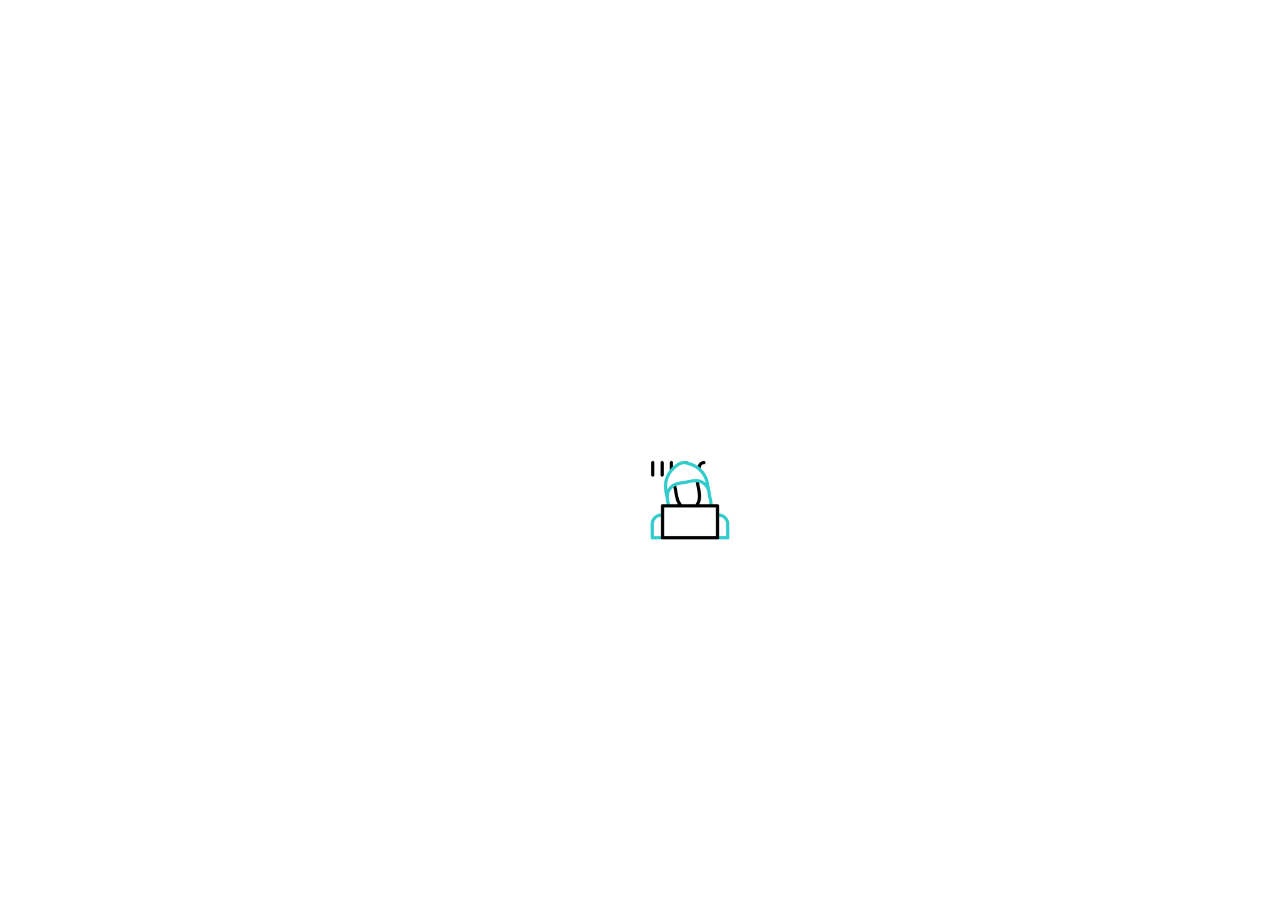
==== commit d19d413e: "Add files via upload" ====
--- a/index.html
+++ b/index.html
@@ -8,13 +8,14 @@
     height: 100%;
     position: fixed;
     width: 100%;
-    z-index: 1100;">
+    z-index: 1100;
+    margin: auto;">
     <!-- background-color: darkred; display: flex;justify-content: center; -->
         <!-- width: 100%;height: 100%; margin: auto;display: flex;justify-content: space-around; position: fixed;
         -->
-        <img src="assets/images/hacker.gif" alt="Loading........." height="100px " style="  left: 47%;
+        <img src="assets/images/hacker.gif" alt="Loading........." height="100px " style="  left: 50%;
         position: absolute;
-        top: 48%;">
+        top: 50%;">
         <!-- margin: auto;display: block; -->
     </div>
 </body>
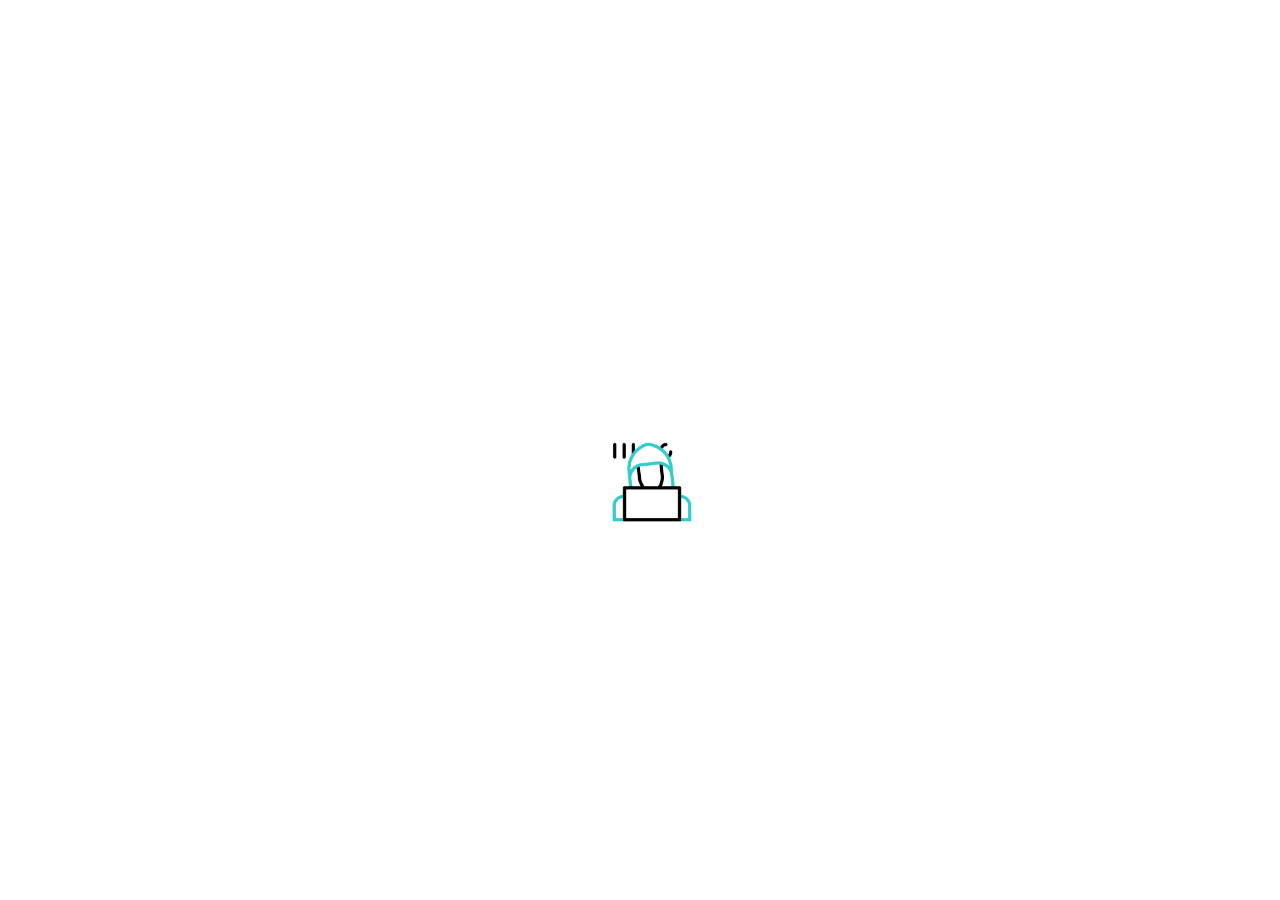
==== commit be2b5a4a: "Add files via upload" ====
--- a/index.html
+++ b/index.html
@@ -6,16 +6,13 @@
 <body style="margin: auto;">
     <div style="  background-color: #fff;
     height: 100%;
-    position: fixed;
+    position: flex;
     width: 100%;
     z-index: 1100;
-    margin: auto;">
-    <!-- background-color: darkred; display: flex;justify-content: center; -->
-        <!-- width: 100%;height: 100%; margin: auto;display: flex;justify-content: space-around; position: fixed;
-        -->
-        <img src="assets/images/hacker.gif" alt="Loading........." height="100px " style="  left: 50%;
+    margin: 0;">
+        <img src="assets/images/hacker.gif" alt="Loading........." height="100px " style="  left: 47%;
         position: absolute;
-        top: 50%;">
+        top: 48%;">
         <!-- margin: auto;display: block; -->
     </div>
 </body>
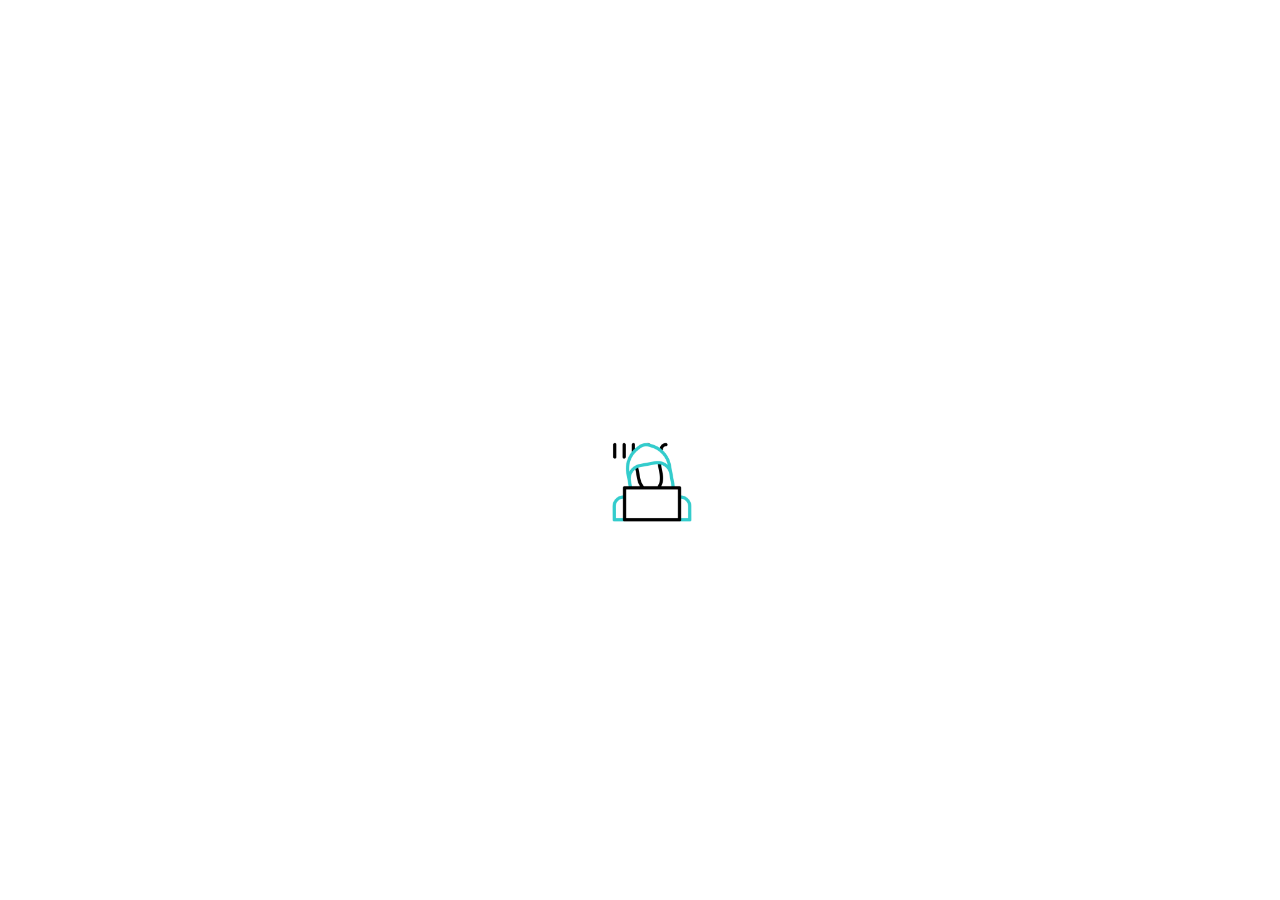
==== commit 11a9961f: "Add files via upload" ====
--- a/index.html
+++ b/index.html
@@ -1,5 +1,5 @@
 <html><head><title>Loading</title>
-    <meta name="viewport" content="width=device-width, initial-scale=1, shrink-to-fit=no">
+    <meta name="viewport" content="width=device-width, initial-scale=0, shrink-to-fit=yes">
     <meta http-equiv = "refresh" content = "4; url =main.html" />   
     <link rel="shortcut icon" href="assets/images/iedcmaclogo.png">
 </head>
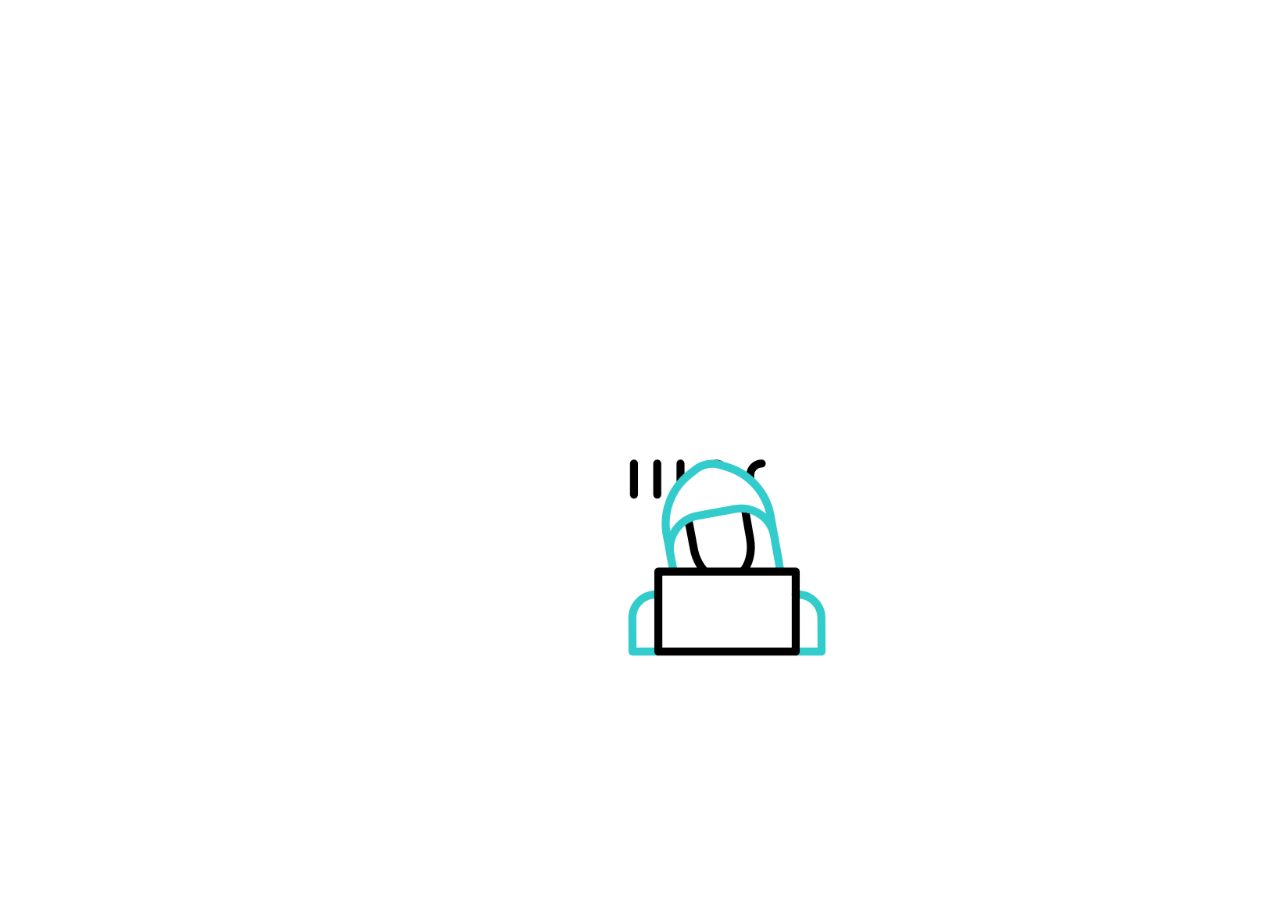
==== commit 662c6a25: "Add files via upload" ====
--- a/index.html
+++ b/index.html
@@ -1,5 +1,5 @@
 <html><head><title>Loading</title>
-    <meta name="viewport" content="width=device-width, initial-scale=0, shrink-to-fit=yes">
+    <meta name="viewport" content="width=device-width, initial-scale=1, shrink-to-fit=yes">
     <meta http-equiv = "refresh" content = "4; url =main.html" />   
     <link rel="shortcut icon" href="assets/images/iedcmaclogo.png">
 </head>
@@ -10,7 +10,7 @@
     width: 100%;
     z-index: 1100;
     margin: 0;">
-        <img src="assets/images/hacker.gif" alt="Loading........." height="100px " style="  left: 47%;
+        <img src="assets/images/hacker.gif" alt="Loading........." height="250px " style="  left: 47%;
         position: absolute;
         top: 48%;">
         <!-- margin: auto;display: block; -->
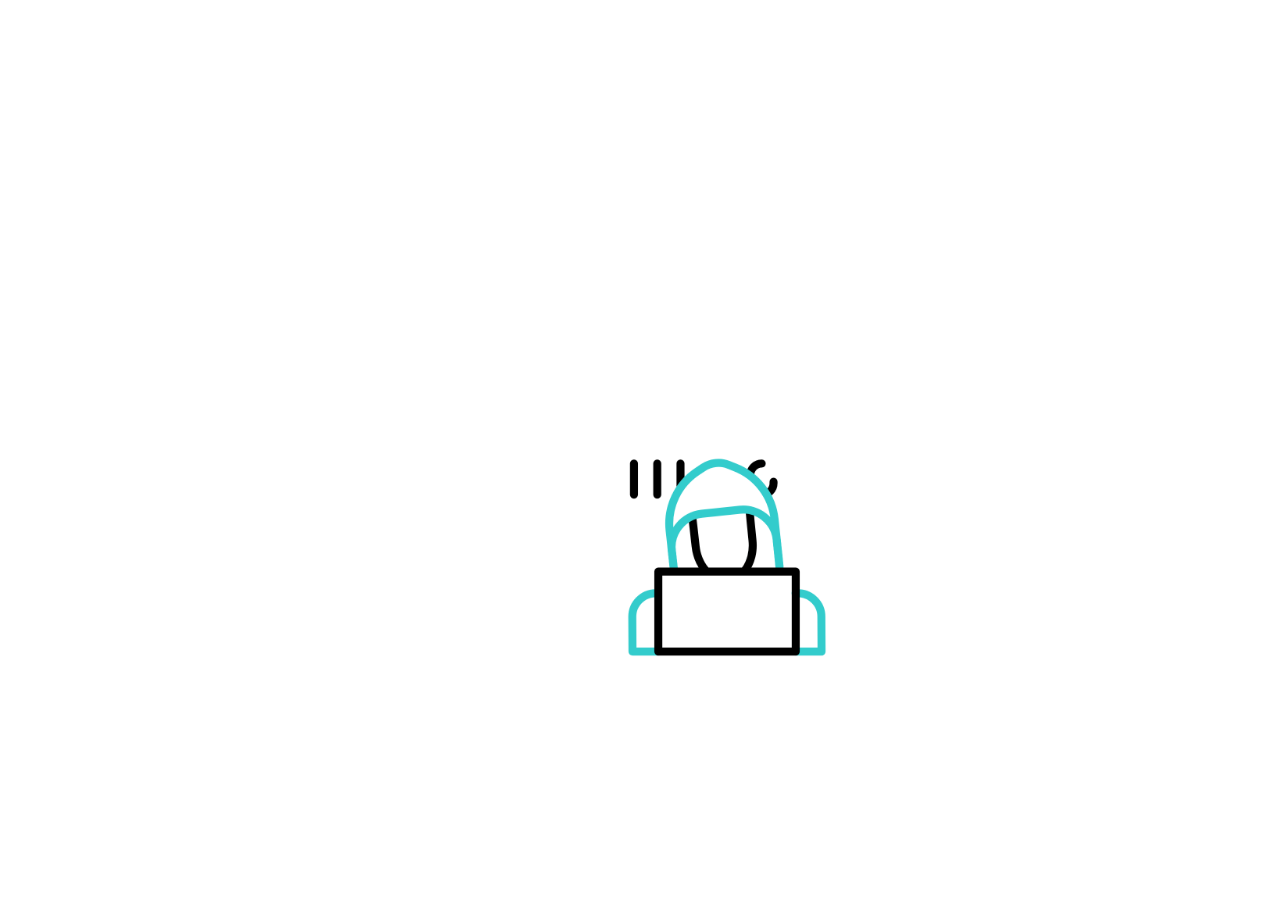
==== commit cd176ca2: "Add files via upload" ====
--- a/index.html
+++ b/index.html
@@ -1,5 +1,5 @@
 <html><head><title>Loading</title>
-    <meta name="viewport" content="width=device-width, initial-scale=1, shrink-to-fit=yes">
+    <meta name="viewport" content="width=device-width, initial-scale=0, shrink-to-fit=yes">
     <meta http-equiv = "refresh" content = "4; url =main.html" />   
     <link rel="shortcut icon" href="assets/images/iedcmaclogo.png">
 </head>
